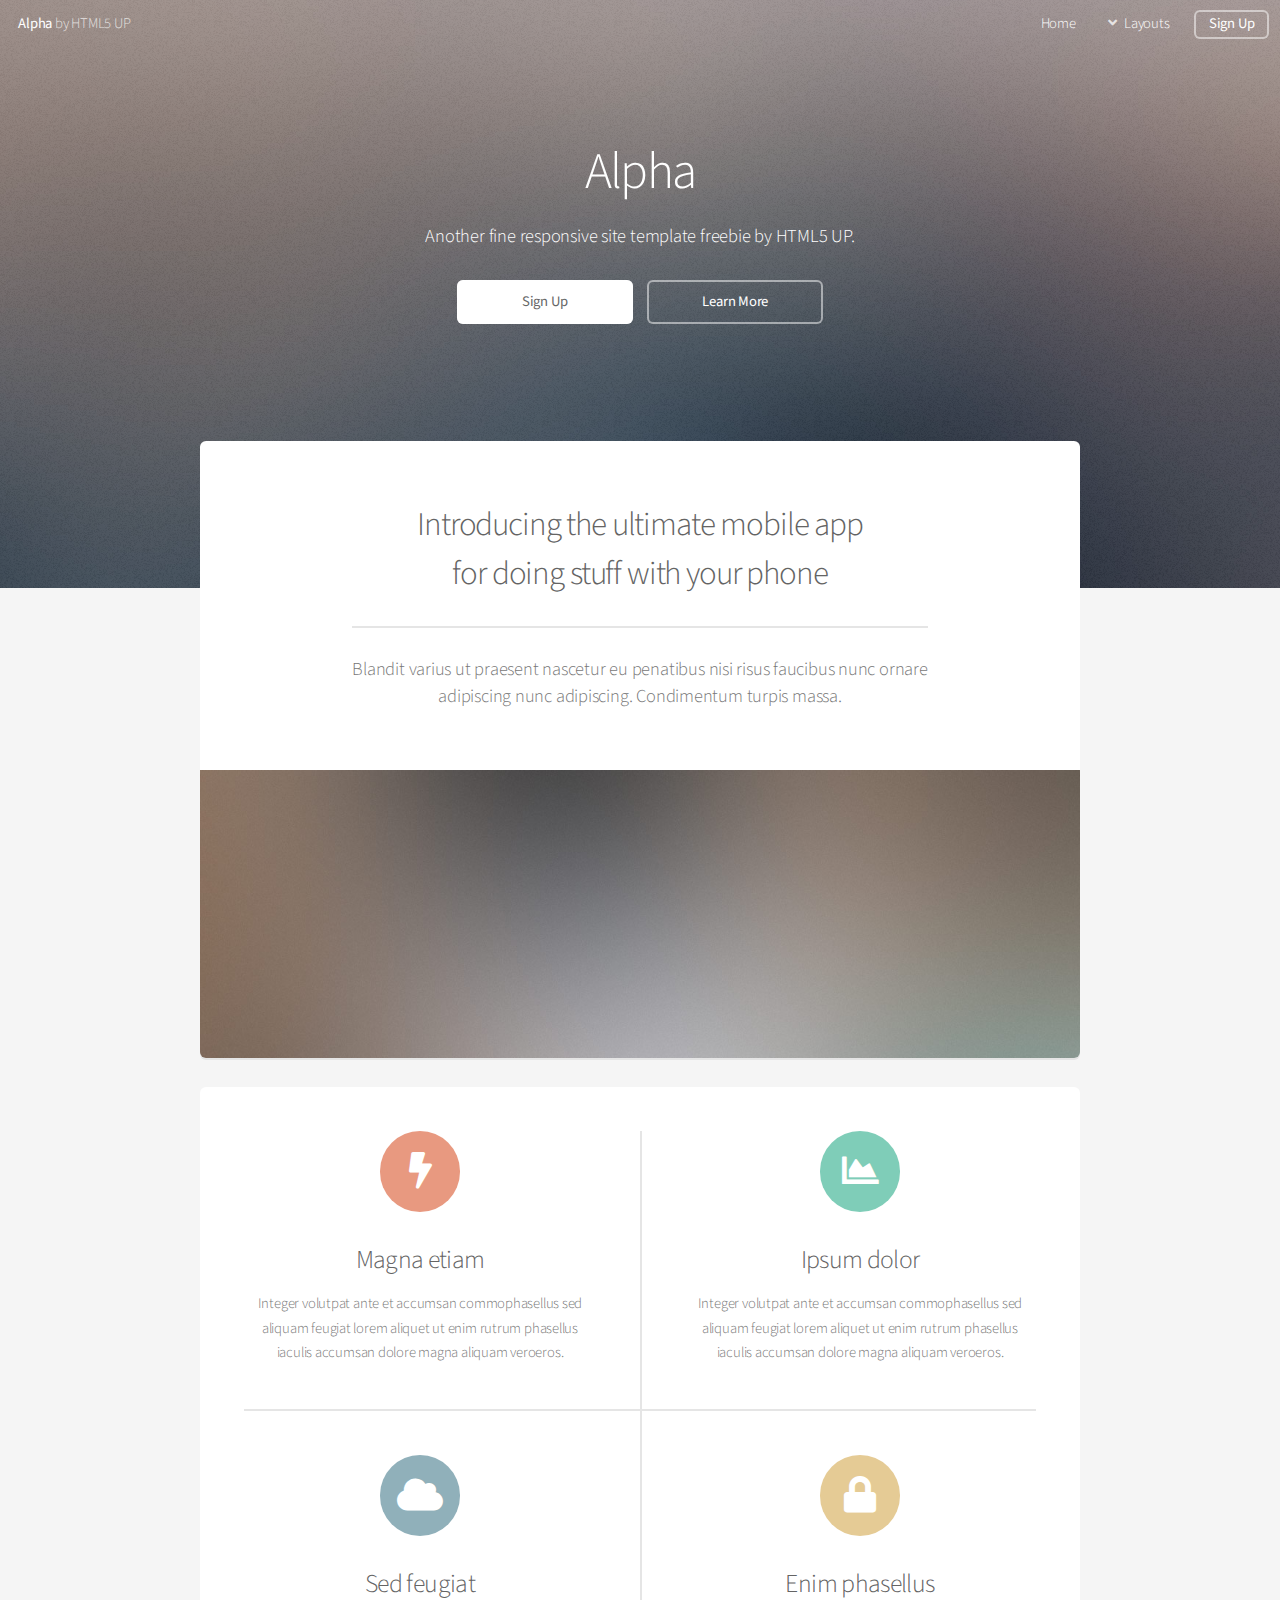
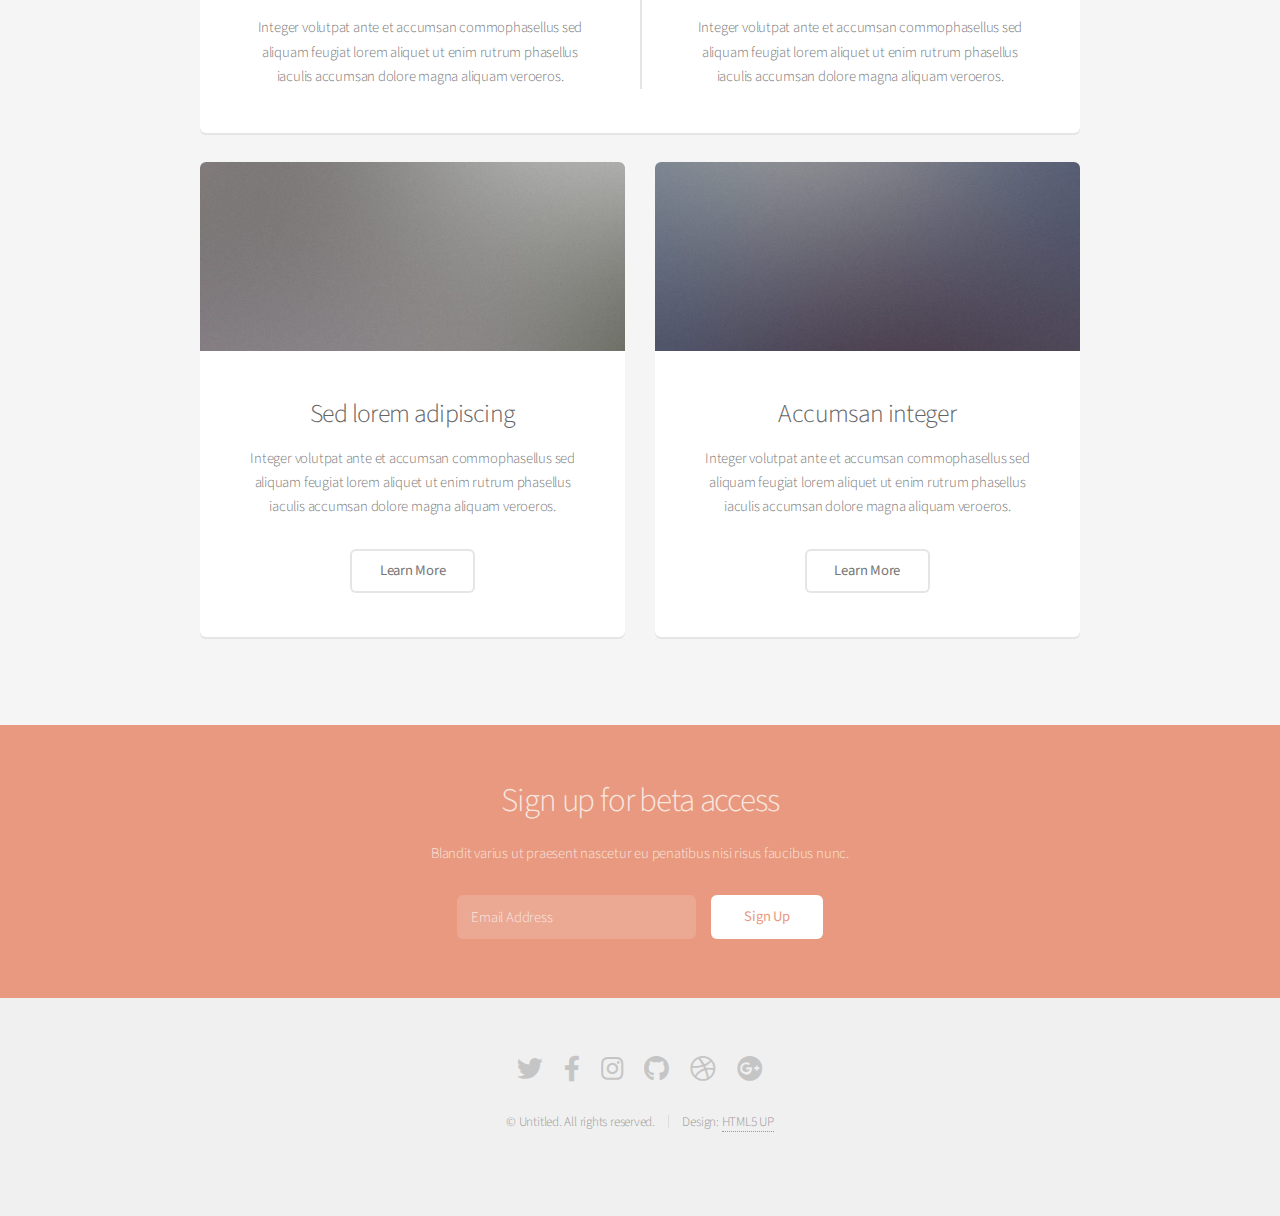
==== index.html @ c29514e4 "first commit" ====
<!DOCTYPE HTML>
<!--
	Alpha by HTML5 UP
	html5up.net | @ajlkn
	Free for personal and commercial use under the CCA 3.0 license (html5up.net/license)
-->
<html>
	<head>
		<title>Alpha by HTML5 UP</title>
		<meta charset="utf-8" />
		<meta name="viewport" content="width=device-width, initial-scale=1, user-scalable=no" />
		<link rel="stylesheet" href="assets/css/main.css" />
	</head>
	<body class="landing is-preload">
		<div id="page-wrapper">

			<!-- Header -->
				<header id="header" class="alt">
					<h1><a href="index.html">Alpha</a> by HTML5 UP</h1>
					<nav id="nav">
						<ul>
							<li><a href="index.html">Home</a></li>
							<li>
								<a href="#" class="icon solid fa-angle-down">Layouts</a>
								<ul>
									<li><a href="generic.html">Generic</a></li>
									<li><a href="contact.html">Contact</a></li>
									<li><a href="elements.html">Elements</a></li>
									<li>
										<a href="#">Submenu</a>
										<ul>
											<li><a href="#">Option One</a></li>
											<li><a href="#">Option Two</a></li>
											<li><a href="#">Option Three</a></li>
											<li><a href="#">Option Four</a></li>
										</ul>
									</li>
								</ul>
							</li>
							<li><a href="#" class="button">Sign Up</a></li>
						</ul>
					</nav>
				</header>

			<!-- Banner -->
				<section id="banner">
					<h2>Alpha</h2>
					<p>Another fine responsive site template freebie by HTML5 UP.</p>
					<ul class="actions special">
						<li><a href="#" class="button primary">Sign Up</a></li>
						<li><a href="#" class="button">Learn More</a></li>
					</ul>
				</section>

			<!-- Main -->
				<section id="main" class="container">

					<section class="box special">
						<header class="major">
							<h2>Introducing the ultimate mobile app
							<br />
							for doing stuff with your phone</h2>
							<p>Blandit varius ut praesent nascetur eu penatibus nisi risus faucibus nunc ornare<br />
							adipiscing nunc adipiscing. Condimentum turpis massa.</p>
						</header>
						<span class="image featured"><img src="images/pic01.jpg" alt="" /></span>
					</section>

					<section class="box special features">
						<div class="features-row">
							<section>
								<span class="icon solid major fa-bolt accent2"></span>
								<h3>Magna etiam</h3>
								<p>Integer volutpat ante et accumsan commophasellus sed aliquam feugiat lorem aliquet ut enim rutrum phasellus iaculis accumsan dolore magna aliquam veroeros.</p>
							</section>
							<section>
								<span class="icon solid major fa-chart-area accent3"></span>
								<h3>Ipsum dolor</h3>
								<p>Integer volutpat ante et accumsan commophasellus sed aliquam feugiat lorem aliquet ut enim rutrum phasellus iaculis accumsan dolore magna aliquam veroeros.</p>
							</section>
						</div>
						<div class="features-row">
							<section>
								<span class="icon solid major fa-cloud accent4"></span>
								<h3>Sed feugiat</h3>
								<p>Integer volutpat ante et accumsan commophasellus sed aliquam feugiat lorem aliquet ut enim rutrum phasellus iaculis accumsan dolore magna aliquam veroeros.</p>
							</section>
							<section>
								<span class="icon solid major fa-lock accent5"></span>
								<h3>Enim phasellus</h3>
								<p>Integer volutpat ante et accumsan commophasellus sed aliquam feugiat lorem aliquet ut enim rutrum phasellus iaculis accumsan dolore magna aliquam veroeros.</p>
							</section>
						</div>
					</section>

					<div class="row">
						<div class="col-6 col-12-narrower">

							<section class="box special">
								<span class="image featured"><img src="images/pic02.jpg" alt="" /></span>
								<h3>Sed lorem adipiscing</h3>
								<p>Integer volutpat ante et accumsan commophasellus sed aliquam feugiat lorem aliquet ut enim rutrum phasellus iaculis accumsan dolore magna aliquam veroeros.</p>
								<ul class="actions special">
									<li><a href="#" class="button alt">Learn More</a></li>
								</ul>
							</section>

						</div>
						<div class="col-6 col-12-narrower">

							<section class="box special">
								<span class="image featured"><img src="images/pic03.jpg" alt="" /></span>
								<h3>Accumsan integer</h3>
								<p>Integer volutpat ante et accumsan commophasellus sed aliquam feugiat lorem aliquet ut enim rutrum phasellus iaculis accumsan dolore magna aliquam veroeros.</p>
								<ul class="actions special">
									<li><a href="#" class="button alt">Learn More</a></li>
								</ul>
							</section>

						</div>
					</div>

				</section>

			<!-- CTA -->
				<section id="cta">

					<h2>Sign up for beta access</h2>
					<p>Blandit varius ut praesent nascetur eu penatibus nisi risus faucibus nunc.</p>

					<form>
						<div class="row gtr-50 gtr-uniform">
							<div class="col-8 col-12-mobilep">
								<input type="email" name="email" id="email" placeholder="Email Address" />
							</div>
							<div class="col-4 col-12-mobilep">
								<input type="submit" value="Sign Up" class="fit" />
							</div>
						</div>
					</form>

				</section>

			<!-- Footer -->
				<footer id="footer">
					<ul class="icons">
						<li><a href="#" class="icon brands fa-twitter"><span class="label">Twitter</span></a></li>
						<li><a href="#" class="icon brands fa-facebook-f"><span class="label">Facebook</span></a></li>
						<li><a href="#" class="icon brands fa-instagram"><span class="label">Instagram</span></a></li>
						<li><a href="#" class="icon brands fa-github"><span class="label">Github</span></a></li>
						<li><a href="#" class="icon brands fa-dribbble"><span class="label">Dribbble</span></a></li>
						<li><a href="#" class="icon brands fa-google-plus"><span class="label">Google+</span></a></li>
					</ul>
					<ul class="copyright">
						<li>&copy; Untitled. All rights reserved.</li><li>Design: <a href="http://html5up.net">HTML5 UP</a></li>
					</ul>
				</footer>

		</div>

		<!-- Scripts -->
			<script src="assets/js/jquery.min.js"></script>
			<script src="assets/js/jquery.dropotron.min.js"></script>
			<script src="assets/js/jquery.scrollex.min.js"></script>
			<script src="assets/js/browser.min.js"></script>
			<script src="assets/js/breakpoints.min.js"></script>
			<script src="assets/js/util.js"></script>
			<script src="assets/js/main.js"></script>

	</body>
</html>
---- assets/css/main.css ----
@import url("fontawesome-all.min.css");
@import url("https://fonts.googleapis.com/css?family=Source+Sans+Pro:300,400,300italic,400italic");

/*
	Alpha by HTML5 UP
	html5up.net | @ajlkn
	Free for personal and commercial use under the CCA 3.0 license (html5up.net/license)
*/

/* Reset */

/* Based on meyerweb.com/eric/tools/css/reset (v2.0 | 20110126 | License: public domain) */

	html, body, div, span, applet, object,
	iframe, h1, h2, h3, h4, h5, h6, p, blockquote,
	pre, a, abbr, acronym, address, big, cite,
	code, del, dfn, em, img, ins, kbd, q, s, samp,
	small, strike, strong, sub, sup, tt, var, b,
	u, i, center, dl, dt, dd, ol, ul, li, fieldset,
	form, label, legend, table, caption, tbody,
	tfoot, thead, tr, th, td, article, aside,
	canvas, details, embed, figure, figcaption,
	footer, header, hgroup, menu, nav, output, ruby,
	section, summary, time, mark, audio, video {
		margin: 0;
		padding: 0;
		border: 0;
		font-size: 100%;
		font: inherit;
		vertical-align: baseline;
	}

	article, aside, details, figcaption, figure,
	footer, header, hgroup, menu, nav, section {
		display: block;
	}

	body {
		line-height: 1;
	}

	ol, ul {
		list-style: none;
	}

	blockquote, q {
		quotes: none;
	}

		blockquote:before, blockquote:after, q:before, q:after {
			content: '';
			content: none;
		}

	table {
		border-collapse: collapse;
		border-spacing: 0;
	}

	body {
		-webkit-text-size-adjust: none;
	}

	mark {
		background-color: transparent;
		color: inherit;
	}

	input::-moz-focus-inner {
		border: 0;
		padding: 0;
	}

	input, select, textarea {
		-moz-appearance: none;
		-webkit-appearance: none;
		-ms-appearance: none;
		appearance: none;
	}

/* Basic */

	@-ms-viewport {
		width: device-width;
	}

	body {
		-ms-overflow-style: scrollbar;
	}

	@media screen and (max-width: 480px) {

		html, body {
			min-width: 320px;
		}

	}

	html {
		box-sizing: border-box;
	}

	*, *:before, *:after {
		box-sizing: inherit;
	}

	body {
		background: #f5f5f5;
	}

	body, input, select, textarea {
		color: #777;
		font-family: "Source Sans Pro", sans-serif;
		font-size: 16pt;
		font-weight: 300;
		line-height: 1.65em;
		letter-spacing: -0.015em;
	}

	a {
		-moz-transition: color 0.2s ease-in-out, border-bottom-color 0.2s ease-in-out;
		-webkit-transition: color 0.2s ease-in-out, border-bottom-color 0.2s ease-in-out;
		-ms-transition: color 0.2s ease-in-out, border-bottom-color 0.2s ease-in-out;
		transition: color 0.2s ease-in-out, border-bottom-color 0.2s ease-in-out;
		border-bottom: dotted 1px;
		color: #e89980;
		text-decoration: none;
	}

		a:hover {
			border-bottom-color: transparent;
		}

	strong, b {
		color: #646464;
		font-weight: 400;
	}

	em, i {
		font-style: italic;
	}

	p {
		margin: 0 0 2em 0;
	}

	h1, h2, h3, h4, h5, h6 {
		color: #646464;
		font-weight: 300;
		line-height: 1em;
		margin: 0 0 0.5em 0;
	}

		h1 a, h2 a, h3 a, h4 a, h5 a, h6 a {
			color: inherit;
			text-decoration: none;
		}

	h2 {
		font-size: 2.25em;
		line-height: 1.5em;
		letter-spacing: -0.035em;
	}

	h3 {
		font-size: 1.75em;
		line-height: 1.5em;
		letter-spacing: -0.025em;
	}

	h4 {
		font-size: 1.1em;
		line-height: 1.5em;
		letter-spacing: 0;
	}

	h5 {
		font-size: 0.9em;
		line-height: 1.5em;
		letter-spacing: 0;
	}

	h6 {
		font-size: 0.7em;
		line-height: 1.5em;
		letter-spacing: 0;
	}

	sub {
		font-size: 0.8em;
		position: relative;
		top: 0.5em;
	}

	sup {
		font-size: 0.8em;
		position: relative;
		top: -0.5em;
	}

	hr {
		border: 0;
		border-bottom: solid 2px #e5e5e5;
		margin: 2em 0;
	}

		hr.major {
			margin: 3em 0;
		}

	blockquote {
		border-left: solid 4px #e5e5e5;
		font-style: italic;
		margin: 0 0 2em 0;
		padding: 0.5em 0 0.5em 2em;
	}

	pre {
		-webkit-overflow-scrolling: touch;
		background: #f8f8f8;
		border-radius: 6px;
		border: solid 1px #e5e5e5;
		font-family: monospace;
		font-size: 0.9em;
		line-height: 1.75em;
		margin: 0 0 2em 0;
		overflow-x: auto;
		padding: 1em 1.5em;
	}

	code {
		background: #f8f8f8;
		border-radius: 6px;
		border: solid 1px #e5e5e5;
		font-family: monospace;
		font-size: 0.9em;
		margin: 0 0.25em;
		padding: 0.25em 0.65em;
	}

	.align-left {
		text-align: left;
	}

	.align-center {
		text-align: center;
	}

	.align-right {
		text-align: right;
	}

/* Row */

	.row {
		display: flex;
		flex-wrap: wrap;
		box-sizing: border-box;
		align-items: stretch;
	}

		.row > * {
			box-sizing: border-box;
		}

		.row.gtr-uniform > * > :last-child {
			margin-bottom: 0;
		}

		.row.aln-left {
			justify-content: flex-start;
		}

		.row.aln-center {
			justify-content: center;
		}

		.row.aln-right {
			justify-content: flex-end;
		}

		.row.aln-top {
			align-items: flex-start;
		}

		.row.aln-middle {
			align-items: center;
		}

		.row.aln-bottom {
			align-items: flex-end;
		}

		.row > .imp {
			order: -1;
		}

		.row > .col-1 {
			width: 8.33333%;
		}

		.row > .off-1 {
			margin-left: 8.33333%;
		}

		.row > .col-2 {
			width: 16.66667%;
		}

		.row > .off-2 {
			margin-left: 16.66667%;
		}

		.row > .col-3 {
			width: 25%;
		}

		.row > .off-3 {
			margin-left: 25%;
		}

		.row > .col-4 {
			width: 33.33333%;
		}

		.row > .off-4 {
			margin-left: 33.33333%;
		}

		.row > .col-5 {
			width: 41.66667%;
		}

		.row > .off-5 {
			margin-left: 41.66667%;
		}

		.row > .col-6 {
			width: 50%;
		}

		.row > .off-6 {
			margin-left: 50%;
		}

		.row > .col-7 {
			width: 58.33333%;
		}

		.row > .off-7 {
			margin-left: 58.33333%;
		}

		.row > .col-8 {
			width: 66.66667%;
		}

		.row > .off-8 {
			margin-left: 66.66667%;
		}

		.row > .col-9 {
			width: 75%;
		}

		.row > .off-9 {
			margin-left: 75%;
		}

		.row > .col-10 {
			width: 83.33333%;
		}

		.row > .off-10 {
			margin-left: 83.33333%;
		}

		.row > .col-11 {
			width: 91.66667%;
		}

		.row > .off-11 {
			margin-left: 91.66667%;
		}

		.row > .col-12 {
			width: 100%;
		}

		.row > .off-12 {
			margin-left: 100%;
		}

		.row.gtr-0 {
			margin-top: 0;
			margin-left: 0em;
		}

			.row.gtr-0 > * {
				padding: 0 0 0 0em;
			}

			.row.gtr-0.gtr-uniform {
				margin-top: 0em;
			}

				.row.gtr-0.gtr-uniform > * {
					padding-top: 0em;
				}

		.row.gtr-25 {
			margin-top: 0;
			margin-left: -0.5em;
		}

			.row.gtr-25 > * {
				padding: 0 0 0 0.5em;
			}

			.row.gtr-25.gtr-uniform {
				margin-top: -0.5em;
			}

				.row.gtr-25.gtr-uniform > * {
					padding-top: 0.5em;
				}

		.row.gtr-50 {
			margin-top: 0;
			margin-left: -1em;
		}

			.row.gtr-50 > * {
				padding: 0 0 0 1em;
			}

			.row.gtr-50.gtr-uniform {
				margin-top: -1em;
			}

				.row.gtr-50.gtr-uniform > * {
					padding-top: 1em;
				}

		.row {
			margin-top: 0;
			margin-left: -2em;
		}

			.row > * {
				padding: 0 0 0 2em;
			}

			.row.gtr-uniform {
				margin-top: -2em;
			}

				.row.gtr-uniform > * {
					padding-top: 2em;
				}

		.row.gtr-150 {
			margin-top: 0;
			margin-left: -3em;
		}

			.row.gtr-150 > * {
				padding: 0 0 0 3em;
			}

			.row.gtr-150.gtr-uniform {
				margin-top: -3em;
			}

				.row.gtr-150.gtr-uniform > * {
					padding-top: 3em;
				}

		.row.gtr-200 {
			margin-top: 0;
			margin-left: -4em;
		}

			.row.gtr-200 > * {
				padding: 0 0 0 4em;
			}

			.row.gtr-200.gtr-uniform {
				margin-top: -4em;
			}

				.row.gtr-200.gtr-uniform > * {
					padding-top: 4em;
				}

		@media screen and (max-width: 1680px) {

			.row {
				display: flex;
				flex-wrap: wrap;
				box-sizing: border-box;
				align-items: stretch;
			}

				.row > * {
					box-sizing: border-box;
				}

				.row.gtr-uniform > * > :last-child {
					margin-bottom: 0;
				}

				.row.aln-left {
					justify-content: flex-start;
				}

				.row.aln-center {
					justify-content: center;
				}

				.row.aln-right {
					justify-content: flex-end;
				}

				.row.aln-top {
					align-items: flex-start;
				}

				.row.aln-middle {
					align-items: center;
				}

				.row.aln-bottom {
					align-items: flex-end;
				}

				.row > .imp-wide {
					order: -1;
				}

				.row > .col-1-wide {
					width: 8.33333%;
				}

				.row > .off-1-wide {
					margin-left: 8.33333%;
				}

				.row > .col-2-wide {
					width: 16.66667%;
				}

				.row > .off-2-wide {
					margin-left: 16.66667%;
				}

				.row > .col-3-wide {
					width: 25%;
				}

				.row > .off-3-wide {
					margin-left: 25%;
				}

				.row > .col-4-wide {
					width: 33.33333%;
				}

				.row > .off-4-wide {
					margin-left: 33.33333%;
				}

				.row > .col-5-wide {
					width: 41.66667%;
				}

				.row > .off-5-wide {
					margin-left: 41.66667%;
				}

				.row > .col-6-wide {
					width: 50%;
				}

				.row > .off-6-wide {
					margin-left: 50%;
				}

				.row > .col-7-wide {
					width: 58.33333%;
				}

				.row > .off-7-wide {
					margin-left: 58.33333%;
				}

				.row > .col-8-wide {
					width: 66.66667%;
				}

				.row > .off-8-wide {
					margin-left: 66.66667%;
				}

				.row > .col-9-wide {
					width: 75%;
				}

				.row > .off-9-wide {
					margin-left: 75%;
				}

				.row > .col-10-wide {
					width: 83.33333%;
				}

				.row > .off-10-wide {
					margin-left: 83.33333%;
				}

				.row > .col-11-wide {
					width: 91.66667%;
				}

				.row > .off-11-wide {
					margin-left: 91.66667%;
				}

				.row > .col-12-wide {
					width: 100%;
				}

				.row > .off-12-wide {
					margin-left: 100%;
				}

				.row.gtr-0 {
					margin-top: 0;
					margin-left: 0em;
				}

					.row.gtr-0 > * {
						padding: 0 0 0 0em;
					}

					.row.gtr-0.gtr-uniform {
						margin-top: 0em;
					}

						.row.gtr-0.gtr-uniform > * {
							padding-top: 0em;
						}

				.row.gtr-25 {
					margin-top: 0;
					margin-left: -0.5em;
				}

					.row.gtr-25 > * {
						padding: 0 0 0 0.5em;
					}

					.row.gtr-25.gtr-uniform {
						margin-top: -0.5em;
					}

						.row.gtr-25.gtr-uniform > * {
							padding-top: 0.5em;
						}

				.row.gtr-50 {
					margin-top: 0;
					margin-left: -1em;
				}

					.row.gtr-50 > * {
						padding: 0 0 0 1em;
					}

					.row.gtr-50.gtr-uniform {
						margin-top: -1em;
					}

						.row.gtr-50.gtr-uniform > * {
							padding-top: 1em;
						}

				.row {
					margin-top: 0;
					margin-left: -2em;
				}

					.row > * {
						padding: 0 0 0 2em;
					}

					.row.gtr-uniform {
						margin-top: -2em;
					}

						.row.gtr-uniform > * {
							padding-top: 2em;
						}

				.row.gtr-150 {
					margin-top: 0;
					margin-left: -3em;
				}

					.row.gtr-150 > * {
						padding: 0 0 0 3em;
					}

					.row.gtr-150.gtr-uniform {
						margin-top: -3em;
					}

						.row.gtr-150.gtr-uniform > * {
							padding-top: 3em;
						}

				.row.gtr-200 {
					margin-top: 0;
					margin-left: -4em;
				}

					.row.gtr-200 > * {
						padding: 0 0 0 4em;
					}

					.row.gtr-200.gtr-uniform {
						margin-top: -4em;
					}

						.row.gtr-200.gtr-uniform > * {
							padding-top: 4em;
						}

		}

		@media screen and (max-width: 1280px) {

			.row {
				display: flex;
				flex-wrap: wrap;
				box-sizing: border-box;
				align-items: stretch;
			}

				.row > * {
					box-sizing: border-box;
				}

				.row.gtr-uniform > * > :last-child {
					margin-bottom: 0;
				}

				.row.aln-left {
					justify-content: flex-start;
				}

				.row.aln-center {
					justify-content: center;
				}

				.row.aln-right {
					justify-content: flex-end;
				}

				.row.aln-top {
					align-items: flex-start;
				}

				.row.aln-middle {
					align-items: center;
				}

				.row.aln-bottom {
					align-items: flex-end;
				}

				.row > .imp-normal {
					order: -1;
				}

				.row > .col-1-normal {
					width: 8.33333%;
				}

				.row > .off-1-normal {
					margin-left: 8.33333%;
				}

				.row > .col-2-normal {
					width: 16.66667%;
				}

				.row > .off-2-normal {
					margin-left: 16.66667%;
				}

				.row > .col-3-normal {
					width: 25%;
				}

				.row > .off-3-normal {
					margin-left: 25%;
				}

				.row > .col-4-normal {
					width: 33.33333%;
				}

				.row > .off-4-normal {
					margin-left: 33.33333%;
				}

				.row > .col-5-normal {
					width: 41.66667%;
				}

				.row > .off-5-normal {
					margin-left: 41.66667%;
				}

				.row > .col-6-normal {
					width: 50%;
				}

				.row > .off-6-normal {
					margin-left: 50%;
				}

				.row > .col-7-normal {
					width: 58.33333%;
				}

				.row > .off-7-normal {
					margin-left: 58.33333%;
				}

				.row > .col-8-normal {
					width: 66.66667%;
				}

				.row > .off-8-normal {
					margin-left: 66.66667%;
				}

				.row > .col-9-normal {
					width: 75%;
				}

				.row > .off-9-normal {
					margin-left: 75%;
				}

				.row > .col-10-normal {
					width: 83.33333%;
				}

				.row > .off-10-normal {
					margin-left: 83.33333%;
				}

				.row > .col-11-normal {
					width: 91.66667%;
				}

				.row > .off-11-normal {
					margin-left: 91.66667%;
				}

				.row > .col-12-normal {
					width: 100%;
				}

				.row > .off-12-normal {
					margin-left: 100%;
				}

				.row.gtr-0 {
					margin-top: 0;
					margin-left: 0em;
				}

					.row.gtr-0 > * {
						padding: 0 0 0 0em;
					}

					.row.gtr-0.gtr-uniform {
						margin-top: 0em;
					}

						.row.gtr-0.gtr-uniform > * {
							padding-top: 0em;
						}

				.row.gtr-25 {
					margin-top: 0;
					margin-left: -0.5em;
				}

					.row.gtr-25 > * {
						padding: 0 0 0 0.5em;
					}

					.row.gtr-25.gtr-uniform {
						margin-top: -0.5em;
					}

						.row.gtr-25.gtr-uniform > * {
							padding-top: 0.5em;
						}

				.row.gtr-50 {
					margin-top: 0;
					margin-left: -1em;
				}

					.row.gtr-50 > * {
						padding: 0 0 0 1em;
					}

					.row.gtr-50.gtr-uniform {
						margin-top: -1em;
					}

						.row.gtr-50.gtr-uniform > * {
							padding-top: 1em;
						}

				.row {
					margin-top: 0;
					margin-left: -2em;
				}

					.row > * {
						padding: 0 0 0 2em;
					}

					.row.gtr-uniform {
						margin-top: -2em;
					}

						.row.gtr-uniform > * {
							padding-top: 2em;
						}

				.row.gtr-150 {
					margin-top: 0;
					margin-left: -3em;
				}

					.row.gtr-150 > * {
						padding: 0 0 0 3em;
					}

					.row.gtr-150.gtr-uniform {
						margin-top: -3em;
					}

						.row.gtr-150.gtr-uniform > * {
							padding-top: 3em;
						}

				.row.gtr-200 {
					margin-top: 0;
					margin-left: -4em;
				}

					.row.gtr-200 > * {
						padding: 0 0 0 4em;
					}

					.row.gtr-200.gtr-uniform {
						margin-top: -4em;
					}

						.row.gtr-200.gtr-uniform > * {
							padding-top: 4em;
						}

		}

		@media screen and (max-width: 980px) {

			.row {
				display: flex;
				flex-wrap: wrap;
				box-sizing: border-box;
				align-items: stretch;
			}

				.row > * {
					box-sizing: border-box;
				}

				.row.gtr-uniform > * > :last-child {
					margin-bottom: 0;
				}

				.row.aln-left {
					justify-content: flex-start;
				}

				.row.aln-center {
					justify-content: center;
				}

				.row.aln-right {
					justify-content: flex-end;
				}

				.row.aln-top {
					align-items: flex-start;
				}

				.row.aln-middle {
					align-items: center;
				}

				.row.aln-bottom {
					align-items: flex-end;
				}

				.row > .imp-narrow {
					order: -1;
				}

				.row > .col-1-narrow {
					width: 8.33333%;
				}

				.row > .off-1-narrow {
					margin-left: 8.33333%;
				}

				.row > .col-2-narrow {
					width: 16.66667%;
				}

				.row > .off-2-narrow {
					margin-left: 16.66667%;
				}

				.row > .col-3-narrow {
					width: 25%;
				}

				.row > .off-3-narrow {
					margin-left: 25%;
				}

				.row > .col-4-narrow {
					width: 33.33333%;
				}

				.row > .off-4-narrow {
					margin-left: 33.33333%;
				}

				.row > .col-5-narrow {
					width: 41.66667%;
				}

				.row > .off-5-narrow {
					margin-left: 41.66667%;
				}

				.row > .col-6-narrow {
					width: 50%;
				}

				.row > .off-6-narrow {
					margin-left: 50%;
				}

				.row > .col-7-narrow {
					width: 58.33333%;
				}

				.row > .off-7-narrow {
					margin-left: 58.33333%;
				}

				.row > .col-8-narrow {
					width: 66.66667%;
				}

				.row > .off-8-narrow {
					margin-left: 66.66667%;
				}

				.row > .col-9-narrow {
					width: 75%;
				}

				.row > .off-9-narrow {
					margin-left: 75%;
				}

				.row > .col-10-narrow {
					width: 83.33333%;
				}

				.row > .off-10-narrow {
					margin-left: 83.33333%;
				}

				.row > .col-11-narrow {
					width: 91.66667%;
				}

				.row > .off-11-narrow {
					margin-left: 91.66667%;
				}

				.row > .col-12-narrow {
					width: 100%;
				}

				.row > .off-12-narrow {
					margin-left: 100%;
				}

				.row.gtr-0 {
					margin-top: 0;
					margin-left: 0em;
				}

					.row.gtr-0 > * {
						padding: 0 0 0 0em;
					}

					.row.gtr-0.gtr-uniform {
						margin-top: 0em;
					}

						.row.gtr-0.gtr-uniform > * {
							padding-top: 0em;
						}

				.row.gtr-25 {
					margin-top: 0;
					margin-left: -0.5em;
				}

					.row.gtr-25 > * {
						padding: 0 0 0 0.5em;
					}

					.row.gtr-25.gtr-uniform {
						margin-top: -0.5em;
					}

						.row.gtr-25.gtr-uniform > * {
							padding-top: 0.5em;
						}

				.row.gtr-50 {
					margin-top: 0;
					margin-left: -1em;
				}

					.row.gtr-50 > * {
						padding: 0 0 0 1em;
					}

					.row.gtr-50.gtr-uniform {
						margin-top: -1em;
					}

						.row.gtr-50.gtr-uniform > * {
							padding-top: 1em;
						}

				.row {
					margin-top: 0;
					margin-left: -2em;
				}

					.row > * {
						padding: 0 0 0 2em;
					}

					.row.gtr-uniform {
						margin-top: -2em;
					}

						.row.gtr-uniform > * {
							padding-top: 2em;
						}

				.row.gtr-150 {
					margin-top: 0;
					margin-left: -3em;
				}

					.row.gtr-150 > * {
						padding: 0 0 0 3em;
					}

					.row.gtr-150.gtr-uniform {
						margin-top: -3em;
					}

						.row.gtr-150.gtr-uniform > * {
							padding-top: 3em;
						}

				.row.gtr-200 {
					margin-top: 0;
					margin-left: -4em;
				}

					.row.gtr-200 > * {
						padding: 0 0 0 4em;
					}

					.row.gtr-200.gtr-uniform {
						margin-top: -4em;
					}

						.row.gtr-200.gtr-uniform > * {
							padding-top: 4em;
						}

		}

		@media screen and (max-width: 840px) {

			.row {
				display: flex;
				flex-wrap: wrap;
				box-sizing: border-box;
				align-items: stretch;
			}

				.row > * {
					box-sizing: border-box;
				}

				.row.gtr-uniform > * > :last-child {
					margin-bottom: 0;
				}

				.row.aln-left {
					justify-content: flex-start;
				}

				.row.aln-center {
					justify-content: center;
				}

				.row.aln-right {
					justify-content: flex-end;
				}

				.row.aln-top {
					align-items: flex-start;
				}

				.row.aln-middle {
					align-items: center;
				}

				.row.aln-bottom {
					align-items: flex-end;
				}

				.row > .imp-narrower {
					order: -1;
				}

				.row > .col-1-narrower {
					width: 8.33333%;
				}

				.row > .off-1-narrower {
					margin-left: 8.33333%;
				}

				.row > .col-2-narrower {
					width: 16.66667%;
				}

				.row > .off-2-narrower {
					margin-left: 16.66667%;
				}

				.row > .col-3-narrower {
					width: 25%;
				}

				.row > .off-3-narrower {
					margin-left: 25%;
				}

				.row > .col-4-narrower {
					width: 33.33333%;
				}

				.row > .off-4-narrower {
					margin-left: 33.33333%;
				}

				.row > .col-5-narrower {
					width: 41.66667%;
				}

				.row > .off-5-narrower {
					margin-left: 41.66667%;
				}

				.row > .col-6-narrower {
					width: 50%;
				}

				.row > .off-6-narrower {
					margin-left: 50%;
				}

				.row > .col-7-narrower {
					width: 58.33333%;
				}

				.row > .off-7-narrower {
					margin-left: 58.33333%;
				}

				.row > .col-8-narrower {
					width: 66.66667%;
				}

				.row > .off-8-narrower {
					margin-left: 66.66667%;
				}

				.row > .col-9-narrower {
					width: 75%;
				}

				.row > .off-9-narrower {
					margin-left: 75%;
				}

				.row > .col-10-narrower {
					width: 83.33333%;
				}

				.row > .off-10-narrower {
					margin-left: 83.33333%;
				}

				.row > .col-11-narrower {
					width: 91.66667%;
				}

				.row > .off-11-narrower {
					margin-left: 91.66667%;
				}

				.row > .col-12-narrower {
					width: 100%;
				}

				.row > .off-12-narrower {
					margin-left: 100%;
				}

				.row.gtr-0 {
					margin-top: 0;
					margin-left: 0em;
				}

					.row.gtr-0 > * {
						padding: 0 0 0 0em;
					}

					.row.gtr-0.gtr-uniform {
						margin-top: 0em;
					}

						.row.gtr-0.gtr-uniform > * {
							padding-top: 0em;
						}

				.row.gtr-25 {
					margin-top: 0;
					margin-left: -0.5em;
				}

					.row.gtr-25 > * {
						padding: 0 0 0 0.5em;
					}

					.row.gtr-25.gtr-uniform {
						margin-top: -0.5em;
					}

						.row.gtr-25.gtr-uniform > * {
							padding-top: 0.5em;
						}

				.row.gtr-50 {
					margin-top: 0;
					margin-left: -1em;
				}

					.row.gtr-50 > * {
						padding: 0 0 0 1em;
					}

					.row.gtr-50.gtr-uniform {
						margin-top: -1em;
					}

						.row.gtr-50.gtr-uniform > * {
							padding-top: 1em;
						}

				.row {
					margin-top: 0;
					margin-left: -2em;
				}

					.row > * {
						padding: 0 0 0 2em;
					}

					.row.gtr-uniform {
						margin-top: -2em;
					}

						.row.gtr-uniform > * {
							padding-top: 2em;
						}

				.row.gtr-150 {
					margin-top: 0;
					margin-left: -3em;
				}

					.row.gtr-150 > * {
						padding: 0 0 0 3em;
					}

					.row.gtr-150.gtr-uniform {
						margin-top: -3em;
					}

						.row.gtr-150.gtr-uniform > * {
							padding-top: 3em;
						}

				.row.gtr-200 {
					margin-top: 0;
					margin-left: -4em;
				}

					.row.gtr-200 > * {
						padding: 0 0 0 4em;
					}

					.row.gtr-200.gtr-uniform {
						margin-top: -4em;
					}

						.row.gtr-200.gtr-uniform > * {
							padding-top: 4em;
						}

		}

		@media screen and (max-width: 736px) {

			.row {
				display: flex;
				flex-wrap: wrap;
				box-sizing: border-box;
				align-items: stretch;
			}

				.row > * {
					box-sizing: border-box;
				}

				.row.gtr-uniform > * > :last-child {
					margin-bottom: 0;
				}

				.row.aln-left {
					justify-content: flex-start;
				}

				.row.aln-center {
					justify-content: center;
				}

				.row.aln-right {
					justify-content: flex-end;
				}

				.row.aln-top {
					align-items: flex-start;
				}

				.row.aln-middle {
					align-items: center;
				}

				.row.aln-bottom {
					align-items: flex-end;
				}

				.row > .imp-mobile {
					order: -1;
				}

				.row > .col-1-mobile {
					width: 8.33333%;
				}

				.row > .off-1-mobile {
					margin-left: 8.33333%;
				}

				.row > .col-2-mobile {
					width: 16.66667%;
				}

				.row > .off-2-mobile {
					margin-left: 16.66667%;
				}

				.row > .col-3-mobile {
					width: 25%;
				}

				.row > .off-3-mobile {
					margin-left: 25%;
				}

				.row > .col-4-mobile {
					width: 33.33333%;
				}

				.row > .off-4-mobile {
					margin-left: 33.33333%;
				}

				.row > .col-5-mobile {
					width: 41.66667%;
				}

				.row > .off-5-mobile {
					margin-left: 41.66667%;
				}

				.row > .col-6-mobile {
					width: 50%;
				}

				.row > .off-6-mobile {
					margin-left: 50%;
				}

				.row > .col-7-mobile {
					width: 58.33333%;
				}

				.row > .off-7-mobile {
					margin-left: 58.33333%;
				}

				.row > .col-8-mobile {
					width: 66.66667%;
				}

				.row > .off-8-mobile {
					margin-left: 66.66667%;
				}

				.row > .col-9-mobile {
					width: 75%;
				}

				.row > .off-9-mobile {
					margin-left: 75%;
				}

				.row > .col-10-mobile {
					width: 83.33333%;
				}

				.row > .off-10-mobile {
					margin-left: 83.33333%;
				}

				.row > .col-11-mobile {
					width: 91.66667%;
				}

				.row > .off-11-mobile {
					margin-left: 91.66667%;
				}

				.row > .col-12-mobile {
					width: 100%;
				}

				.row > .off-12-mobile {
					margin-left: 100%;
				}

				.row.gtr-0 {
					margin-top: 0;
					margin-left: 0em;
				}

					.row.gtr-0 > * {
						padding: 0 0 0 0em;
					}

					.row.gtr-0.gtr-uniform {
						margin-top: 0em;
					}

						.row.gtr-0.gtr-uniform > * {
							padding-top: 0em;
						}

				.row.gtr-25 {
					margin-top: 0;
					margin-left: -0.5em;
				}

					.row.gtr-25 > * {
						padding: 0 0 0 0.5em;
					}

					.row.gtr-25.gtr-uniform {
						margin-top: -0.5em;
					}

						.row.gtr-25.gtr-uniform > * {
							padding-top: 0.5em;
						}

				.row.gtr-50 {
					margin-top: 0;
					margin-left: -1em;
				}

					.row.gtr-50 > * {
						padding: 0 0 0 1em;
					}

					.row.gtr-50.gtr-uniform {
						margin-top: -1em;
					}

						.row.gtr-50.gtr-uniform > * {
							padding-top: 1em;
						}

				.row {
					margin-top: 0;
					margin-left: -2em;
				}

					.row > * {
						padding: 0 0 0 2em;
					}

					.row.gtr-uniform {
						margin-top: -2em;
					}

						.row.gtr-uniform > * {
							padding-top: 2em;
						}

				.row.gtr-150 {
					margin-top: 0;
					margin-left: -3em;
				}

					.row.gtr-150 > * {
						padding: 0 0 0 3em;
					}

					.row.gtr-150.gtr-uniform {
						margin-top: -3em;
					}

						.row.gtr-150.gtr-uniform > * {
							padding-top: 3em;
						}

				.row.gtr-200 {
					margin-top: 0;
					margin-left: -4em;
				}

					.row.gtr-200 > * {
						padding: 0 0 0 4em;
					}

					.row.gtr-200.gtr-uniform {
						margin-top: -4em;
					}

						.row.gtr-200.gtr-uniform > * {
							padding-top: 4em;
						}

		}

		@media screen and (max-width: 480px) {

			.row {
				display: flex;
				flex-wrap: wrap;
				box-sizing: border-box;
				align-items: stretch;
			}

				.row > * {
					box-sizing: border-box;
				}

				.row.gtr-uniform > * > :last-child {
					margin-bottom: 0;
				}

				.row.aln-left {
					justify-content: flex-start;
				}

				.row.aln-center {
					justify-content: center;
				}

				.row.aln-right {
					justify-content: flex-end;
				}

				.row.aln-top {
					align-items: flex-start;
				}

				.row.aln-middle {
					align-items: center;
				}

				.row.aln-bottom {
					align-items: flex-end;
				}

				.row > .imp-mobilep {
					order: -1;
				}

				.row > .col-1-mobilep {
					width: 8.33333%;
				}

				.row > .off-1-mobilep {
					margin-left: 8.33333%;
				}

				.row > .col-2-mobilep {
					width: 16.66667%;
				}

				.row > .off-2-mobilep {
					margin-left: 16.66667%;
				}

				.row > .col-3-mobilep {
					width: 25%;
				}

				.row > .off-3-mobilep {
					margin-left: 25%;
				}

				.row > .col-4-mobilep {
					width: 33.33333%;
				}

				.row > .off-4-mobilep {
					margin-left: 33.33333%;
				}

				.row > .col-5-mobilep {
					width: 41.66667%;
				}

				.row > .off-5-mobilep {
					margin-left: 41.66667%;
				}

				.row > .col-6-mobilep {
					width: 50%;
				}

				.row > .off-6-mobilep {
					margin-left: 50%;
				}

				.row > .col-7-mobilep {
					width: 58.33333%;
				}

				.row > .off-7-mobilep {
					margin-left: 58.33333%;
				}

				.row > .col-8-mobilep {
					width: 66.66667%;
				}

				.row > .off-8-mobilep {
					margin-left: 66.66667%;
				}

				.row > .col-9-mobilep {
					width: 75%;
				}

				.row > .off-9-mobilep {
					margin-left: 75%;
				}

				.row > .col-10-mobilep {
					width: 83.33333%;
				}

				.row > .off-10-mobilep {
					margin-left: 83.33333%;
				}

				.row > .col-11-mobilep {
					width: 91.66667%;
				}

				.row > .off-11-mobilep {
					margin-left: 91.66667%;
				}

				.row > .col-12-mobilep {
					width: 100%;
				}

				.row > .off-12-mobilep {
					margin-left: 100%;
				}

				.row.gtr-0 {
					margin-top: 0;
					margin-left: 0em;
				}

					.row.gtr-0 > * {
						padding: 0 0 0 0em;
					}

					.row.gtr-0.gtr-uniform {
						margin-top: 0em;
					}

						.row.gtr-0.gtr-uniform > * {
							padding-top: 0em;
						}

				.row.gtr-25 {
					margin-top: 0;
					margin-left: -0.5em;
				}

					.row.gtr-25 > * {
						padding: 0 0 0 0.5em;
					}

					.row.gtr-25.gtr-uniform {
						margin-top: -0.5em;
					}

						.row.gtr-25.gtr-uniform > * {
							padding-top: 0.5em;
						}

				.row.gtr-50 {
					margin-top: 0;
					margin-left: -1em;
				}

					.row.gtr-50 > * {
						padding: 0 0 0 1em;
					}

					.row.gtr-50.gtr-uniform {
						margin-top: -1em;
					}

						.row.gtr-50.gtr-uniform > * {
							padding-top: 1em;
						}

				.row {
					margin-top: 0;
					margin-left: -2em;
				}

					.row > * {
						padding: 0 0 0 2em;
					}

					.row.gtr-uniform {
						margin-top: -2em;
					}

						.row.gtr-uniform > * {
							padding-top: 2em;
						}

				.row.gtr-150 {
					margin-top: 0;
					margin-left: -3em;
				}

					.row.gtr-150 > * {
						padding: 0 0 0 3em;
					}

					.row.gtr-150.gtr-uniform {
						margin-top: -3em;
					}

						.row.gtr-150.gtr-uniform > * {
							padding-top: 3em;
						}

				.row.gtr-200 {
					margin-top: 0;
					margin-left: -4em;
				}

					.row.gtr-200 > * {
						padding: 0 0 0 4em;
					}

					.row.gtr-200.gtr-uniform {
						margin-top: -4em;
					}

						.row.gtr-200.gtr-uniform > * {
							padding-top: 4em;
						}

		}

/* Container */

	.container {
		margin: 0 auto;
		max-width: calc(100% - 5em);
		width: 60em;
	}

		.container.xsmall {
			width: 15em;
		}

		.container.small {
			width: 30em;
		}

		.container.medium {
			width: 45em;
		}

		.container.large {
			width: 75em;
		}

		.container.xlarge {
			width: 90em;
		}

		.container.max {
			width: 100%;
		}

		@media screen and (max-width: 840px) {

			.container {
				width: 100% !important;
			}

		}

		@media screen and (max-width: 736px) {

			.container {
				max-width: 100%;
			}

		}

/* Section/Article */

	section.special, article.special {
		text-align: center;
	}

	header p {
		color: #999;
		position: relative;
		margin: 0 0 1.5em 0;
		font-style: italic;
	}

	header h2 + p {
		font-size: 1.25em;
		margin-top: -1em;
		line-height: 1.5em;
	}

	header h3 + p {
		font-size: 1.1em;
		margin-top: -0.85em;
		line-height: 1.5em;
	}

	header h4 + p,
	header h5 + p,
	header h6 + p {
		font-size: 0.8em;
		margin-top: -0.5em;
		line-height: 1.5em;
	}

	header.major {
		padding: 1em 0;
		text-align: center;
	}

		header.major h2 {
			margin: 0;
		}

		header.major p {
			display: inline-block;
			border-top: solid 2px #e5e5e5;
			color: #777;
			margin: 1.5em 0 0 0;
			padding: 1.5em 0 0 0;
			font-style: normal;
		}

/* Form */

	form {
		margin: 0 0 2em 0;
	}

	label {
		color: #646464;
		display: block;
		font-size: 0.9em;
		font-weight: 300;
		margin: 0 0 1em 0;
	}

	input[type="text"],
	input[type="password"],
	input[type="email"],
	select,
	textarea {
		-moz-appearance: none;
		-webkit-appearance: none;
		-ms-appearance: none;
		appearance: none;
		background-color: #f8f8f8;
		border-radius: 6px;
		border: solid 1px #e5e5e5;
		color: inherit;
		display: block;
		outline: 0;
		padding: 0 1em;
		text-decoration: none;
		width: 100%;
	}

		input[type="text"]:invalid,
		input[type="password"]:invalid,
		input[type="email"]:invalid,
		select:invalid,
		textarea:invalid {
			box-shadow: none;
		}

		input[type="text"]:focus,
		input[type="password"]:focus,
		input[type="email"]:focus,
		select:focus,
		textarea:focus {
			border-color: #e89980;
			box-shadow: 0 0 0 2px #e89980;
		}

	select {
		background-image: url("data:image/svg+xml;charset=utf8,%3Csvg xmlns='http://www.w3.org/2000/svg' width='40' height='40' preserveAspectRatio='none' viewBox='0 0 40 40'%3E%3Cpath d='M9.4,12.3l10.4,10.4l10.4-10.4c0.2-0.2,0.5-0.4,0.9-0.4c0.3,0,0.6,0.1,0.9,0.4l3.3,3.3c0.2,0.2,0.4,0.5,0.4,0.9 c0,0.4-0.1,0.6-0.4,0.9L20.7,31.9c-0.2,0.2-0.5,0.4-0.9,0.4c-0.3,0-0.6-0.1-0.9-0.4L4.3,17.3c-0.2-0.2-0.4-0.5-0.4-0.9 c0-0.4,0.1-0.6,0.4-0.9l3.3-3.3c0.2-0.2,0.5-0.4,0.9-0.4S9.1,12.1,9.4,12.3z' fill='%23e5e5e5' /%3E%3C/svg%3E");
		background-size: 1.25em;
		background-repeat: no-repeat;
		background-position: calc(100% - 1em) center;
		height: 3em;
		padding-right: 3em;
		text-overflow: ellipsis;
	}

		select option {
			color: #777;
			background-color: #f5f5f5;
		}

		select:focus::-ms-value {
			background-color: transparent;
		}

		select::-ms-expand {
			display: none;
		}

	input[type="text"],
	input[type="password"],
	input[type="email"],
	select {
		height: 3em;
	}

	textarea {
		padding: 0.75em 1em;
	}

	input[type="checkbox"],
	input[type="radio"] {
		-moz-appearance: none;
		-webkit-appearance: none;
		-ms-appearance: none;
		appearance: none;
		display: block;
		float: left;
		margin-right: -2em;
		opacity: 0;
		width: 1em;
		z-index: -1;
	}

		input[type="checkbox"] + label,
		input[type="radio"] + label {
			text-decoration: none;
			color: #777;
			cursor: pointer;
			display: inline-block;
			font-size: 1em;
			font-weight: 300;
			padding-left: 2.55em;
			padding-right: 0.75em;
			position: relative;
		}

			input[type="checkbox"] + label:before,
			input[type="radio"] + label:before {
				-moz-osx-font-smoothing: grayscale;
				-webkit-font-smoothing: antialiased;
				display: inline-block;
				font-style: normal;
				font-variant: normal;
				text-rendering: auto;
				line-height: 1;
				text-transform: none !important;
				font-family: 'Font Awesome 5 Free';
				font-weight: 900;
			}

			input[type="checkbox"] + label:before,
			input[type="radio"] + label:before {
				background: #f8f8f8;
				border-radius: 6px;
				border: solid 1px #e5e5e5;
				content: '';
				display: inline-block;
				font-size: 0.8em;
				height: 2.25em;
				left: 0;
				line-height: 2.25em;
				position: absolute;
				text-align: center;
				top: 0;
				width: 2.25em;
			}

		input[type="checkbox"]:checked + label:before,
		input[type="radio"]:checked + label:before {
			background: #666;
			border-color: #666;
			color: #ffffff;
			content: '\f00c';
		}

		input[type="checkbox"]:focus + label:before,
		input[type="radio"]:focus + label:before {
			border-color: #e89980;
			box-shadow: 0 0 0 1px #e89980;
		}

	input[type="checkbox"] + label:before {
		border-radius: 6px;
	}

	input[type="radio"] + label:before {
		border-radius: 100%;
	}

	::-webkit-input-placeholder {
		color: #999 !important;
		opacity: 1.0;
	}

	:-moz-placeholder {
		color: #999 !important;
		opacity: 1.0;
	}

	::-moz-placeholder {
		color: #999 !important;
		opacity: 1.0;
	}

	:-ms-input-placeholder {
		color: #999 !important;
		opacity: 1.0;
	}

/* Box */

	.box {
		background: #fff;
		border-radius: 6px;
		box-shadow: 0 2px 0 0 #e5e5e5;
		margin: 0 0 2em 0;
		padding: 3em;
	}

		.box > :last-child {
			margin-bottom: 0;
		}

		.box.alt {
			background: none !important;
			border-radius: 0 !important;
			box-shadow: none !important;
			margin: 0 0 2em 0;
			padding: 0 !important;
		}

		.box.features .features-row {
			border-top: solid 2px #e5e5e5;
			position: relative;
		}

			.box.features .features-row:after {
				clear: both;
				content: '';
				display: block;
			}

			.box.features .features-row section {
				float: left;
				padding: 3em;
				width: 50%;
			}

				.box.features .features-row section :last-child {
					margin-bottom: 0;
				}

				.box.features .features-row section:nth-child(2n) {
					padding-right: 0;
				}

					.box.features .features-row section:nth-child(2n):before {
						background: #e5e5e5;
						content: '';
						display: block;
						height: 100%;
						margin-left: -3em;
						position: absolute;
						top: 0;
						width: 2px;
					}

				.box.features .features-row section:nth-child(2n-1) {
					padding-left: 0;
				}

			.box.features .features-row:first-child {
				border-top: 0;
			}

				.box.features .features-row:first-child section {
					padding-top: 0;
				}

			.box.features .features-row:last-child {
				padding-bottom: 0;
			}

				.box.features .features-row:last-child section {
					padding-bottom: 0;
				}

		.box.special {
			text-align: center;
		}

		.box .image.featured {
			border-radius: 0;
			display: block;
			margin: 3em 0 3em -3em;
			position: relative;
			width: calc(100% + 6em);
		}

			.box .image.featured img {
				border-radius: 0;
				display: block;
				width: 100%;
			}

			.box .image.featured:first-child {
				border-radius: 6px 6px 0 0;
				margin-bottom: 3em;
				margin-top: -3em;
			}

				.box .image.featured:first-child img {
					border-radius: 6px 6px 0 0;
				}

			.box .image.featured:last-child {
				border-radius: 0 0 6px 6px;
				margin-bottom: -3em;
				margin-top: 3em;
			}

				.box .image.featured:last-child img {
					border-radius: 0 0 6px 6px;
				}

/* Icon */

	.icon {
		text-decoration: none;
		border-bottom: none;
		position: relative;
	}

		.icon:before {
			-moz-osx-font-smoothing: grayscale;
			-webkit-font-smoothing: antialiased;
			display: inline-block;
			font-style: normal;
			font-variant: normal;
			text-rendering: auto;
			line-height: 1;
			text-transform: none !important;
			font-family: 'Font Awesome 5 Free';
			font-weight: 400;
		}

		.icon > .label {
			display: none;
		}

		.icon:before {
			line-height: inherit;
		}

		.icon.solid:before {
			font-weight: 900;
		}

		.icon.brands:before {
			font-family: 'Font Awesome 5 Brands';
		}

		.icon.major {
			background: #666;
			border-radius: 100%;
			color: #ffffff;
			cursor: default;
			display: inline-block;
			height: 5.5em;
			line-height: 5.5em;
			margin: 0 0 2em 0;
			width: 5.5em;
		}

			.icon.major:before {
				font-size: 2.5em;
			}

			.icon.major.accent1 {
				background: #666;
				color: #ffffff;
			}

			.icon.major.accent2 {
				background: #e89980;
				color: #ffffff;
			}

			.icon.major.accent3 {
				background: #7fcdb8;
				color: #ffffff;
			}

			.icon.major.accent4 {
				background: #90b0ba;
				color: #ffffff;
			}

			.icon.major.accent5 {
				background: #e5cb95;
				color: #ffffff;
			}

/* Image */

	.image {
		border-radius: 6px;
		border: 0;
		display: inline-block;
		position: relative;
	}

		.image img {
			border-radius: 6px;
			display: block;
		}

		.image.left {
			float: left;
			padding: 0 1.5em 1em 0;
			top: 0.25em;
		}

		.image.right {
			float: right;
			padding: 0 0 1em 1.5em;
			top: 0.25em;
		}

		.image.fit {
			display: block;
			margin: 0 0 2em 0;
			width: 100%;
		}

			.image.fit img {
				display: block;
				width: 100%;
			}

/* List */

	ol {
		list-style: decimal;
		margin: 0 0 2em 0;
		padding-left: 1.25em;
	}

		ol li {
			padding-left: 0.25em;
		}

	ul {
		list-style: disc;
		margin: 0 0 2em 0;
		padding-left: 1em;
	}

		ul li {
			padding-left: 0.5em;
		}

		ul.alt {
			list-style: none;
			padding-left: 0;
		}

			ul.alt li {
				border-top: solid 1px #e5e5e5;
				padding: 0.5em 0;
			}

				ul.alt li:first-child {
					border-top: 0;
					padding-top: 0;
				}

		ul.icons {
			cursor: default;
			list-style: none;
			padding-left: 0;
		}

			ul.icons li {
				display: inline-block;
				padding: 0 1.25em 0 0;
			}

				ul.icons li:last-child {
					padding-right: 0;
				}

				ul.icons li .icon {
					color: inherit;
				}

					ul.icons li .icon:before {
						font-size: 1.75em;
					}

	dl {
		margin: 0 0 2em 0;
	}

/* Actions */

	ul.actions {
		display: -moz-flex;
		display: -webkit-flex;
		display: -ms-flex;
		display: flex;
		cursor: default;
		list-style: none;
		margin-left: -1em;
		padding-left: 0;
	}

		ul.actions li {
			padding: 0 0 0 1em;
			vertical-align: middle;
		}

		ul.actions.special {
			-moz-justify-content: center;
			-webkit-justify-content: center;
			-ms-justify-content: center;
			justify-content: center;
			width: 100%;
			margin-left: 0;
		}

			ul.actions.special li:first-child {
				padding-left: 0;
			}

		ul.actions.stacked {
			-moz-flex-direction: column;
			-webkit-flex-direction: column;
			-ms-flex-direction: column;
			flex-direction: column;
			margin-left: 0;
		}

			ul.actions.stacked li {
				padding: 1.3em 0 0 0;
			}

				ul.actions.stacked li:first-child {
					padding-top: 0;
				}

		ul.actions.fit {
			width: calc(100% + 1em);
		}

			ul.actions.fit li {
				-moz-flex-grow: 1;
				-webkit-flex-grow: 1;
				-ms-flex-grow: 1;
				flex-grow: 1;
				-moz-flex-shrink: 1;
				-webkit-flex-shrink: 1;
				-ms-flex-shrink: 1;
				flex-shrink: 1;
				width: 100%;
			}

				ul.actions.fit li > * {
					width: 100%;
				}

			ul.actions.fit.stacked {
				width: 100%;
			}

		@media screen and (max-width: 480px) {

			ul.actions:not(.fixed) {
				-moz-flex-direction: column;
				-webkit-flex-direction: column;
				-ms-flex-direction: column;
				flex-direction: column;
				margin-left: 0;
				width: 100% !important;
			}

				ul.actions:not(.fixed) li {
					-moz-flex-grow: 1;
					-webkit-flex-grow: 1;
					-ms-flex-grow: 1;
					flex-grow: 1;
					-moz-flex-shrink: 1;
					-webkit-flex-shrink: 1;
					-ms-flex-shrink: 1;
					flex-shrink: 1;
					padding: 1em 0 0 0;
					text-align: center;
					width: 100%;
				}

					ul.actions:not(.fixed) li > * {
						width: 100%;
					}

					ul.actions:not(.fixed) li:first-child {
						padding-top: 0;
					}

					ul.actions:not(.fixed) li input[type="submit"],
					ul.actions:not(.fixed) li input[type="reset"],
					ul.actions:not(.fixed) li input[type="button"],
					ul.actions:not(.fixed) li button,
					ul.actions:not(.fixed) li .button {
						width: 100%;
					}

						ul.actions:not(.fixed) li input[type="submit"].icon:before,
						ul.actions:not(.fixed) li input[type="reset"].icon:before,
						ul.actions:not(.fixed) li input[type="button"].icon:before,
						ul.actions:not(.fixed) li button.icon:before,
						ul.actions:not(.fixed) li .button.icon:before {
							margin-left: -0.5em;
						}

		}

/* Table */

	.table-wrapper {
		-webkit-overflow-scrolling: touch;
		overflow-x: auto;
	}

	table {
		margin: 0 0 2em 0;
		width: 100%;
	}

		table tbody tr {
			border: solid 1px #e5e5e5;
			border-left: 0;
			border-right: 0;
		}

			table tbody tr:nth-child(2n + 1) {
				background-color: #f8f8f8;
			}

		table td {
			padding: 0.75em 0.75em;
		}

		table th {
			color: #646464;
			font-size: 0.9em;
			font-weight: 300;
			padding: 0 0.75em 0.75em 0.75em;
			text-align: left;
		}

		table thead {
			border-bottom: solid 2px #e5e5e5;
		}

		table tfoot {
			border-top: solid 2px #e5e5e5;
		}

		table.alt {
			border-collapse: separate;
		}

			table.alt tbody tr td {
				border: solid 1px #e5e5e5;
				border-left-width: 0;
				border-top-width: 0;
			}

				table.alt tbody tr td:first-child {
					border-left-width: 1px;
				}

			table.alt tbody tr:first-child td {
				border-top-width: 1px;
			}

			table.alt thead {
				border-bottom: 0;
			}

			table.alt tfoot {
				border-top: 0;
			}

/* Button */

	input[type="submit"],
	input[type="reset"],
	input[type="button"],
	.button {
		-moz-appearance: none;
		-webkit-appearance: none;
		-ms-appearance: none;
		appearance: none;
		-moz-transition: background-color 0.2s ease-in-out, color 0.2s ease-in-out;
		-webkit-transition: background-color 0.2s ease-in-out, color 0.2s ease-in-out;
		-ms-transition: background-color 0.2s ease-in-out, color 0.2s ease-in-out;
		transition: background-color 0.2s ease-in-out, color 0.2s ease-in-out;
		background-color: #666;
		border-radius: 6px;
		border: 0;
		color: #ffffff;
		cursor: pointer;
		display: inline-block;
		font-weight: 400;
		height: 3em;
		line-height: 3em;
		padding: 0 2em;
		text-align: center;
		text-decoration: none;
		white-space: nowrap;
	}

		input[type="submit"]:hover,
		input[type="reset"]:hover,
		input[type="button"]:hover,
		.button:hover {
			background-color: #737373;
		}

		input[type="submit"]:active,
		input[type="reset"]:active,
		input[type="button"]:active,
		.button:active {
			background-color: #595959;
		}

		input[type="submit"].icon,
		input[type="reset"].icon,
		input[type="button"].icon,
		.button.icon {
			padding-left: 1.35em;
		}

			input[type="submit"].icon:before,
			input[type="reset"].icon:before,
			input[type="button"].icon:before,
			.button.icon:before {
				margin-right: 0.5em;
			}

		input[type="submit"].fit,
		input[type="reset"].fit,
		input[type="button"].fit,
		.button.fit {
			width: 100%;
		}

		input[type="submit"].small,
		input[type="reset"].small,
		input[type="button"].small,
		.button.small {
			font-size: 0.8em;
			height: 2.7em;
			line-height: 2.7em;
		}

		input[type="submit"].large,
		input[type="reset"].large,
		input[type="button"].large,
		.button.large {
			font-size: 1.25em;
			height: 2.7em;
			line-height: 2.7em;
		}

		input[type="submit"].alt,
		input[type="reset"].alt,
		input[type="button"].alt,
		.button.alt {
			background-color: transparent;
			box-shadow: inset 0 0 0 2px #e5e5e5;
			color: #777;
		}

			input[type="submit"].alt:hover,
			input[type="reset"].alt:hover,
			input[type="button"].alt:hover,
			.button.alt:hover {
				background-color: #f8f8f8;
			}

			input[type="submit"].alt:active,
			input[type="reset"].alt:active,
			input[type="button"].alt:active,
			.button.alt:active {
				background-color: #f0f0f0;
			}

			input[type="submit"].alt.icon:before,
			input[type="reset"].alt.icon:before,
			input[type="button"].alt.icon:before,
			.button.alt.icon:before {
				color: #999;
			}

		input[type="submit"].primary,
		input[type="reset"].primary,
		input[type="button"].primary,
		.button.primary {
			background-color: #e89980;
			color: #ffffff !important;
		}

			input[type="submit"].primary:hover,
			input[type="reset"].primary:hover,
			input[type="button"].primary:hover,
			.button.primary:hover {
				background-color: #ecaa96;
			}

			input[type="submit"].primary:active,
			input[type="reset"].primary:active,
			input[type="button"].primary:active,
			.button.primary:active {
				background-color: #e4886a;
			}

		input[type="submit"].disabled, input[type="submit"]:disabled,
		input[type="reset"].disabled,
		input[type="reset"]:disabled,
		input[type="button"].disabled,
		input[type="button"]:disabled,
		.button.disabled,
		.button:disabled {
			background-color: #777 !important;
			box-shadow: inset 0 -0.15em 0 0 rgba(0, 0, 0, 0.15);
			color: #f5f5f5 !important;
			cursor: default;
			opacity: 0.25;
		}

/* Header */

	#page-wrapper {
		padding-top: 3em;
	}

	body.landing #page-wrapper {
		padding-top: 0;
	}

	@-moz-keyframes reveal-header {
		0% {
			top: -5em;
		}

		100% {
			top: 0;
		}
	}

	@-webkit-keyframes reveal-header {
		0% {
			top: -5em;
		}

		100% {
			top: 0;
		}
	}

	@-ms-keyframes reveal-header {
		0% {
			top: -5em;
		}

		100% {
			top: 0;
		}
	}

	@keyframes reveal-header {
		0% {
			top: -5em;
		}

		100% {
			top: 0;
		}
	}

	#header {
		background: #444;
		color: #bbb;
		cursor: default;
		height: 3.25em;
		left: 0;
		line-height: 3.25em;
		position: fixed;
		top: 0;
		width: 100%;
		z-index: 10000;
	}

		#header h1 {
			color: inherit;
			height: inherit;
			left: 1.25em;
			line-height: inherit;
			margin: 0;
			padding: 0;
			position: absolute;
			top: 0;
		}

			#header h1 a {
				color: #fff;
				font-weight: 400;
				border: 0;
			}

		#header nav {
			height: inherit;
			line-height: inherit;
			position: absolute;
			right: 0.75em;
			top: 0;
			vertical-align: middle;
		}

			#header nav > ul {
				list-style: none;
				margin: 0;
				padding-left: 0;
			}

				#header nav > ul > li {
					display: inline-block;
					padding-left: 0;
				}

					#header nav > ul > li > ul {
						display: none;
					}

					#header nav > ul > li a {
						display: inline-block;
						height: 2em;
						line-height: 1.95em;
						padding: 0 1em;
						border-radius: 6px;
					}

					#header nav > ul > li a:not(.button) {
						color: #fff;
						display: inline-block;
						text-decoration: none;
						border: 0;
					}

						#header nav > ul > li a:not(.button).icon:before {
							color: #999;
							margin-right: 0.5em;
						}

					#header nav > ul > li:first-child {
						margin-left: 0;
					}

					#header nav > ul > li.active a:not(.button) {
						background-color: rgba(153, 153, 153, 0.25);
					}

					#header nav > ul > li .button {
						margin: 0 0 0 0.5em;
						position: relative;
					}

		#header input[type="submit"],
		#header input[type="reset"],
		#header input[type="button"],
		#header .button {
			background-color: transparent;
			box-shadow: inset 0 0 0 2px #999;
			color: #fff;
		}

			#header input[type="submit"]:hover,
			#header input[type="reset"]:hover,
			#header input[type="button"]:hover,
			#header .button:hover {
				background-color: rgba(153, 153, 153, 0.25);
			}

			#header input[type="submit"]:active,
			#header input[type="reset"]:active,
			#header input[type="button"]:active,
			#header .button:active {
				background-color: rgba(153, 153, 153, 0.5);
			}

		#header .container {
			position: relative;
		}

			#header .container h1 {
				left: 0;
			}

			#header .container nav {
				right: 0;
			}

		#header.reveal {
			-moz-animation: reveal-header 0.5s;
			-webkit-animation: reveal-header 0.5s;
			-ms-animation: reveal-header 0.5s;
			animation: reveal-header 0.5s;
		}

		#header.alt {
			-moz-animation: none;
			-webkit-animation: none;
			-ms-animation: none;
			animation: none;
			background: none;
			color: rgba(255, 255, 255, 0.75);
			position: absolute;
		}

			#header.alt nav > ul > li a:not(.button).icon:before {
				color: rgba(255, 255, 255, 0.75);
			}

			#header.alt nav > ul > li.active a:not(.button) {
				background-color: rgba(255, 255, 255, 0.2);
			}

			#header.alt input[type="submit"],
			#header.alt input[type="reset"],
			#header.alt input[type="button"],
			#header.alt .button {
				box-shadow: inset 0 0 0 2px rgba(255, 255, 255, 0.5);
			}

				#header.alt input[type="submit"]:hover,
				#header.alt input[type="reset"]:hover,
				#header.alt input[type="button"]:hover,
				#header.alt .button:hover {
					background-color: rgba(255, 255, 255, 0.1);
				}

				#header.alt input[type="submit"]:active,
				#header.alt input[type="reset"]:active,
				#header.alt input[type="button"]:active,
				#header.alt .button:active {
					background-color: rgba(255, 255, 255, 0.2);
				}

	.dropotron {
		background: #fff;
		border-radius: 6px;
		box-shadow: 0 2px 0 0 rgba(0, 0, 0, 0.065), inset 0 -1px 0 0 #fff, inset 0 0 0 1px rgba(229, 229, 229, 0.5);
		list-style: none;
		margin: calc(-0.5em + 1px) 0 0 1px;
		padding: 0.5em 0;
		width: 11em;
	}

		.dropotron li {
			padding: 0;
		}

			.dropotron li a, .dropotron li span {
				-moz-transition: none;
				-webkit-transition: none;
				-ms-transition: none;
				transition: none;
				border: 0;
				border-top: solid 1px #f2f2f2;
				color: inherit;
				display: block;
				padding: 0.15em 1em;
			}

			.dropotron li:first-child > a, .dropotron li:first-child > span {
				border-top: 0;
			}

			.dropotron li.active > a, .dropotron li.active > span, .dropotron li:hover > a, .dropotron li:hover > span {
				background: #e89980;
				color: #ffffff;
			}

		.dropotron.level-0 {
			font-size: 0.9em;
			margin: 1em 0 0 0;
		}

			.dropotron.level-0:before {
				-moz-transform: rotate(45deg);
				-webkit-transform: rotate(45deg);
				-ms-transform: rotate(45deg);
				transform: rotate(45deg);
				background: #fff;
				border: solid 1px rgba(229, 229, 229, 0.5);
				border-bottom: 0;
				border-right: 0;
				box-shadow: -0.25em -0.125em 0.125em 0 rgba(0, 0, 0, 0.015);
				content: '';
				display: block;
				height: 0.75em;
				position: absolute;
				right: 1.25em;
				top: -0.375em;
				width: 0.75em;
				z-index: 0;
			}

/* Banner */

	#banner {
		background-attachment: scroll,							fixed;
		background-color: #666;
		background-image: url("images/overlay.png"), url("../../images/banner.jpg");
		background-position: top left,						center center;
		background-repeat: repeat,							no-repeat;
		background-size: auto,							cover;
		color: #fff;
		padding: 12em 0 20em 0;
		text-align: center;
	}

		#banner :last-child {
			margin-bottom: 0;
		}

		#banner h2, #banner h3, #banner h4, #banner h5, #banner h6 {
			color: #fff;
		}

		#banner h2 {
			font-size: 3.5em;
			line-height: 1em;
			margin: 0 0 0.5em 0;
			padding: 0;
		}

		#banner p {
			font-size: 1.25em;
			margin-bottom: 1.75em;
		}

		#banner input[type="submit"],
		#banner input[type="reset"],
		#banner input[type="button"],
		#banner .button {
			background-color: transparent;
			box-shadow: inset 0 0 0 2px rgba(255, 255, 255, 0.5);
			color: #fff;
			min-width: 12em;
		}

			#banner input[type="submit"]:hover,
			#banner input[type="reset"]:hover,
			#banner input[type="button"]:hover,
			#banner .button:hover {
				background-color: rgba(255, 255, 255, 0.1);
			}

			#banner input[type="submit"]:active,
			#banner input[type="reset"]:active,
			#banner input[type="button"]:active,
			#banner .button:active {
				background-color: rgba(255, 255, 255, 0.2);
			}

			#banner input[type="submit"].primary,
			#banner input[type="reset"].primary,
			#banner input[type="button"].primary,
			#banner .button.primary {
				background: #fff;
				color: #666 !important;
			}

/* Main */

	#main {
		padding: 4em 0;
	}

		#main > header {
			text-align: center;
			margin: 0 0 3em 0;
		}

			#main > header h2 {
				font-size: 2.75em;
				margin: 0;
			}

			#main > header p {
				border-top: solid 2px #e5e5e5;
				color: #777;
				display: inline-block;
				font-style: normal;
				margin: 1em 0 0 0;
				padding: 1em 0 1.25em 0;
			}

	body.landing #main {
		margin-top: -14em;
	}

/* Footer */

	#footer {
		background: #f0f0f0;
		padding: 4em 0 6em 0;
		text-align: center;
	}

		#footer .icons a {
			-moz-transition: opacity 0.2s ease-in-out;
			-webkit-transition: opacity 0.2s ease-in-out;
			-ms-transition: opacity 0.2s ease-in-out;
			transition: opacity 0.2s ease-in-out;
			opacity: 0.35;
		}

			#footer .icons a:hover {
				opacity: 0.75;
			}

		#footer .copyright {
			color: #999;
			font-size: 0.9em;
			line-height: 1em;
			margin: 2em 0 0 0;
			padding: 0;
			text-align: center;
		}

			#footer .copyright a {
				color: inherit;
			}

			#footer .copyright li {
				border-left: solid 1px #dddddd;
				display: inline-block;
				list-style: none;
				margin-left: 1em;
				padding-left: 1em;
			}

				#footer .copyright li:first-child {
					border-left: 0;
					margin-left: 0;
					padding-left: 0;
				}

/* CTA */

	#cta {
		background: #e89980;
		color: #f9e6df;
		padding: 3.5em 0 4em 0;
		text-align: center;
	}

		#cta h2, #cta h3, #cta h4, #cta h5, #cta h6 {
			color: inherit;
		}

		#cta form {
			margin: 0 auto;
			max-width: 100%;
			width: 25em;
		}

		#cta input[type="submit"],
		#cta input[type="reset"],
		#cta input[type="button"],
		#cta .button {
			box-shadow: none;
			background: #fff;
			color: #e89980;
		}

		#cta input[type="text"],
		#cta input[type="password"],
		#cta input[type="email"],
		#cta select,
		#cta textarea {
			color: #ffffff;
			background: rgba(255, 255, 255, 0.15);
			border: 0;
		}

			#cta input[type="text"]:focus,
			#cta input[type="password"]:focus,
			#cta input[type="email"]:focus,
			#cta select:focus,
			#cta textarea:focus {
				box-shadow: inset 0 0 0 2px #fff;
			}

		#cta ::-webkit-input-placeholder {
			color: rgba(255, 255, 255, 0.75) !important;
		}

		#cta :-moz-placeholder {
			color: rgba(255, 255, 255, 0.75) !important;
		}

		#cta ::-moz-placeholder {
			color: rgba(255, 255, 255, 0.75) !important;
		}

		#cta :-ms-input-placeholder {
			color: rgba(255, 255, 255, 0.75) !important;
		}

		#cta .formerize-placeholder {
			color: rgba(255, 255, 255, 0.75) !important;
		}

/* Wide */

	@media screen and (max-width: 1680px) {

		/* Basic */

			body, input, select, textarea {
				font-size: 13pt;
			}

		/* Banner */

			#banner {
				padding: 10em 0 18em 0;
			}

	}

/* Normal */

	@media screen and (max-width: 1280px) {

		/* Basic */

			body, input, select, textarea {
				font-size: 11pt;
			}

		/* Header */

			.dropotron.level-0 {
				font-size: 1em;
			}

		/* Banner */

			#banner {
				background-attachment: scroll;
			}

				#banner h2 {
					font-size: 3.5em;
				}

	}

/* Narrow */

	@media screen and (max-width: 980px) {

		/* Basic */

			body, input, select, textarea {
				font-size: 11pt;
			}

	}

/* Narrower */

	#navPanel, #navButton {
		display: none;
	}

	@media screen and (max-width: 840px) {

		/* Basic */

			html, body {
				overflow-x: hidden;
			}

			body, input, select, textarea {
				font-size: 11pt;
			}

			h2 br, h3 br, h4 br, h5 br, h6 br {
				display: none;
			}

		/* Section/Article */

			header br {
				display: none;
			}

			header.major {
				padding: 0 4em;
			}

		/* Box */

			.box {
				padding: 3em 2em;
			}

				.box.features > section {
					padding: 3em 2em;
				}

				.box .image.featured {
					margin-left: -2em;
					width: calc(100% + 4em);
				}

					.box .image.featured:first-child {
						margin-bottom: 3em;
						margin-top: -3em;
					}

					.box .image.featured:last-child {
						margin-bottom: -3em;
						margin-top: 3em;
					}

		/* Header */

			#page-wrapper {
				padding-top: 0;
			}

			#header {
				display: none;
			}

		/* Banner */

		/* Nav */

			#page-wrapper {
				-moz-backface-visibility: hidden;
				-webkit-backface-visibility: hidden;
				-ms-backface-visibility: hidden;
				backface-visibility: hidden;
				-moz-transition: -moz-transform 0.5s ease;
				-webkit-transition: -webkit-transform 0.5s ease;
				-ms-transition: -ms-transform 0.5s ease;
				transition: transform 0.5s ease;
				padding-bottom: 1px;
			}

			#navButton {
				-moz-backface-visibility: hidden;
				-webkit-backface-visibility: hidden;
				-ms-backface-visibility: hidden;
				backface-visibility: hidden;
				-moz-transition: -moz-transform 0.5s ease;
				-webkit-transition: -webkit-transform 0.5s ease;
				-ms-transition: -ms-transform 0.5s ease;
				transition: transform 0.5s ease;
				display: block;
				height: 44px;
				left: 0;
				position: fixed;
				top: 0;
				width: 100%;
				z-index: 10001;
			}

				#navButton .toggle {
					text-decoration: none;
					height: 100%;
					left: 0;
					position: absolute;
					top: 0;
					width: 100%;
					border: 0;
					outline: 0;
				}

					#navButton .toggle:before {
						-moz-osx-font-smoothing: grayscale;
						-webkit-font-smoothing: antialiased;
						display: inline-block;
						font-style: normal;
						font-variant: normal;
						text-rendering: auto;
						line-height: 1;
						text-transform: none !important;
						font-family: 'Font Awesome 5 Free';
						font-weight: 900;
					}

					#navButton .toggle:before {
						background: rgba(192, 192, 192, 0.75);
						border-radius: 6px;
						color: #fff;
						content: '\f0c9';
						display: block;
						font-size: 16px;
						height: 2.25em;
						left: 0.5em;
						line-height: 2.25em;
						position: absolute;
						text-align: center;
						top: 0.5em;
						width: 3.5em;
					}

			#navPanel {
				-moz-backface-visibility: hidden;
				-webkit-backface-visibility: hidden;
				-ms-backface-visibility: hidden;
				backface-visibility: hidden;
				-moz-transform: translateX(-275px);
				-webkit-transform: translateX(-275px);
				-ms-transform: translateX(-275px);
				transform: translateX(-275px);
				-moz-transition: -moz-transform 0.5s ease;
				-webkit-transition: -webkit-transform 0.5s ease;
				-ms-transition: -ms-transform 0.5s ease;
				transition: transform 0.5s ease;
				display: block;
				height: 100%;
				left: 0;
				overflow-y: auto;
				position: fixed;
				top: 0;
				width: 275px;
				z-index: 10002;
				background: #2b2b2b;
				color: #bbb;
			}

				#navPanel .link {
					border-bottom: 0;
					border-top: solid 1px rgba(255, 255, 255, 0.05);
					color: #bbb;
					display: block;
					height: 44px;
					line-height: 44px;
					padding: 0 1em 0 1em;
					text-decoration: none;
				}

					#navPanel .link:first-child {
						border-top: 0;
					}

					#navPanel .link.depth-0 {
						color: #fff;
					}

					#navPanel .link .indent-1 {
						display: inline-block;
						width: 1em;
					}

					#navPanel .link .indent-2 {
						display: inline-block;
						width: 2em;
					}

					#navPanel .link .indent-3 {
						display: inline-block;
						width: 3em;
					}

					#navPanel .link .indent-4 {
						display: inline-block;
						width: 4em;
					}

					#navPanel .link .indent-5 {
						display: inline-block;
						width: 5em;
					}

			body.navPanel-visible #page-wrapper {
				-moz-transform: translateX(275px);
				-webkit-transform: translateX(275px);
				-ms-transform: translateX(275px);
				transform: translateX(275px);
			}

			body.navPanel-visible #navButton {
				-moz-transform: translateX(275px);
				-webkit-transform: translateX(275px);
				-ms-transform: translateX(275px);
				transform: translateX(275px);
			}

			body.navPanel-visible #navPanel {
				-moz-transform: translateX(0);
				-webkit-transform: translateX(0);
				-ms-transform: translateX(0);
				transform: translateX(0);
			}

	}

/* Mobile */

	@media screen and (max-width: 736px) {

		/* Basic */

			body, input, select, textarea {
				font-size: 11pt;
			}

			h2 {
				font-size: 1.75em;
				line-height: 1.35em;
				letter-spacing: -0.025em;
			}

			h3 {
				font-size: 1.5em;
			}

			h4 {
				font-size: 1em;
			}

		/* Section/Article */

			header.major {
				padding: 1em;
			}

				header.major h2, header.major p {
					padding-left: 0.5em;
					padding-right: 0.5em;
				}

		/* Box */

			.box {
				margin: 1em;
				overflow-x: hidden;
				padding: 2em 2em !important;
			}

				.box.features .features-row {
					border-top: 0;
					padding: 0;
				}

					.box.features .features-row section {
						border: 0;
						border-top: solid 1px #e5e5e5 !important;
						float: none;
						margin: 2em 0 0 0 !important;
						padding: 2em 0 0 0 !important;
						width: 100%;
					}

					.box.features .features-row:first-child section:first-child {
						border-top: 0 !important;
						margin-top: 0 !important;
						padding-top: 0 !important;
					}

				.box .image.featured {
					margin-left: -2em;
					width: calc(100% + 4em);
				}

					.box .image.featured:first-child {
						margin-bottom: 2em;
						margin-top: -2em;
					}

					.box .image.featured:last-child {
						margin-bottom: -2em;
						margin-top: 2em;
					}

		/* Banner */

			#banner {
				padding: 4em 0;
			}

				#banner h2 {
					font-size: 2.25em;
				}

				#banner p {
					font-size: 1.25em;
				}

		/* Main */

			#main {
				padding: 4em 0 0 0;
			}

				#main > header {
					margin: 0 2em 1.5em 2em;
				}

					#main > header h2 {
						font-size: 2em;
					}

					#main > header p {
						font-size: 1em;
						padding-bottom: 1em;
					}

			body.landing #main {
				padding: 0;
				margin-top: 0;
			}

		/* Footer */

			#footer {
				padding: 4em 0;
			}

				#footer .copyright li {
					border-left: 0;
					display: block;
					line-height: 2em;
					margin-left: 0;
					padding-left: 0;
				}

	}

/* Mobile (Portrait) */

	@media screen and (max-width: 480px) {

		/* Basic */

			html, body {
				min-width: 320px;
			}

			body, input, select, textarea {
				font-size: 11pt;
			}

		/* Section/Article */

			header.major {
				padding: 0;
			}

		/* List */

			ul.actions {
				margin: 0 0 2em 0;
			}

				ul.actions li {
					display: block;
					padding: 1em 0 0 0;
					text-align: center;
					width: 100%;
				}

					ul.actions li:first-child {
						padding-top: 0;
					}

					ul.actions li > * {
						width: 100%;
						margin: 0 !important;
					}

						ul.actions li > *.icon:before {
							margin-left: -2em;
						}

				ul.actions.small li {
					padding: 0.5em 0 0 0;
				}

					ul.actions.small li:first-child {
						padding-top: 0;
					}

		/* Box */

			.box {
				border-radius: 0;
				box-shadow: none;
				margin: 1em 0 0 0;
				padding: 3em 1em !important;
			}

				.box.features .features-row section {
					margin: 3em 0 0 0 !important;
					padding: 3em 0 0 0 !important;
				}

				.box .image.featured {
					border-radius: 0;
					margin-left: -1em;
					width: calc(100% + 2em);
				}

					.box .image.featured img {
						border-radius: 0 !important;
					}

					.box .image.featured:first-child {
						margin-bottom: 3em;
						margin-top: -3em;
					}

					.box .image.featured:last-child {
						margin-bottom: -3em;
						margin-top: 3em;
					}

		/* Banner */

			#banner {
				padding: 5em 3em 4em 3em;
			}

		/* Main */

			#main > .box:first-child {
				margin-top: 0;
			}

		/* CTA */

			#cta {
				padding: 2.5em 1em 3em 1em;
			}

	}
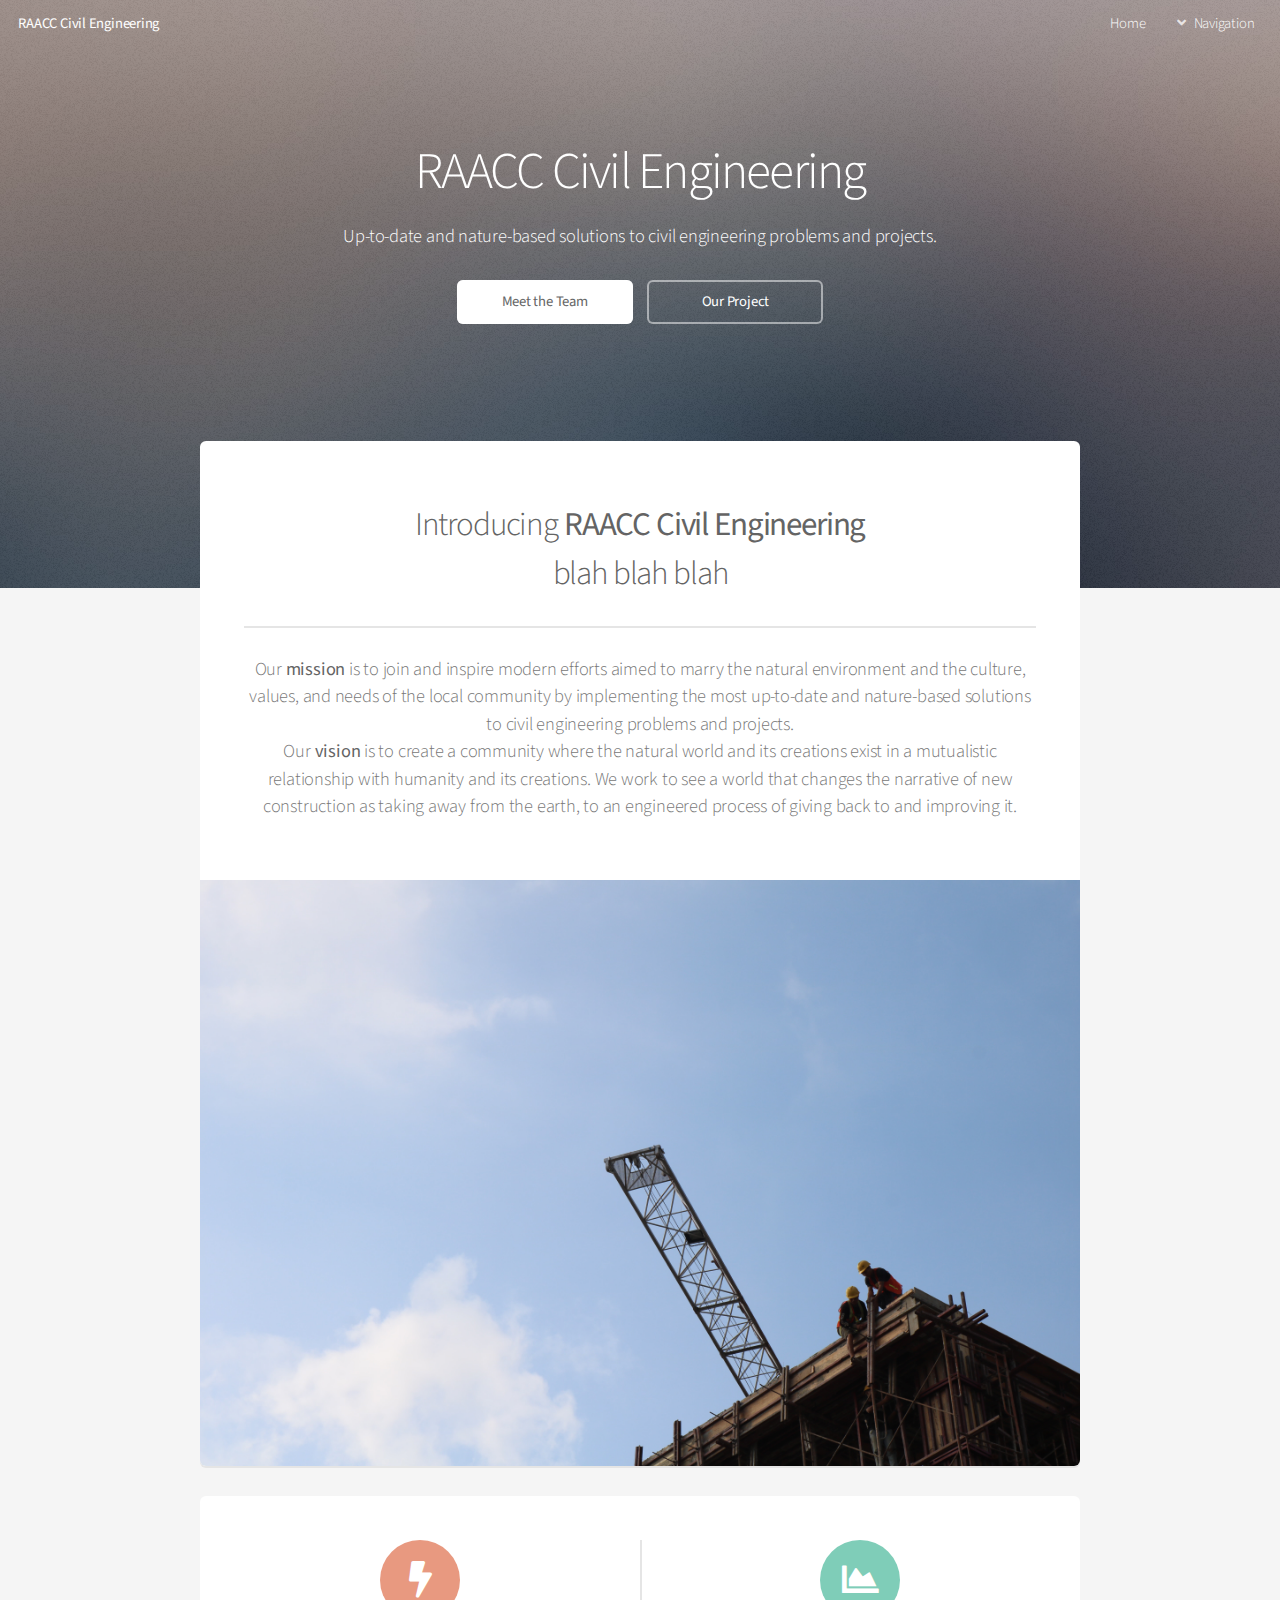
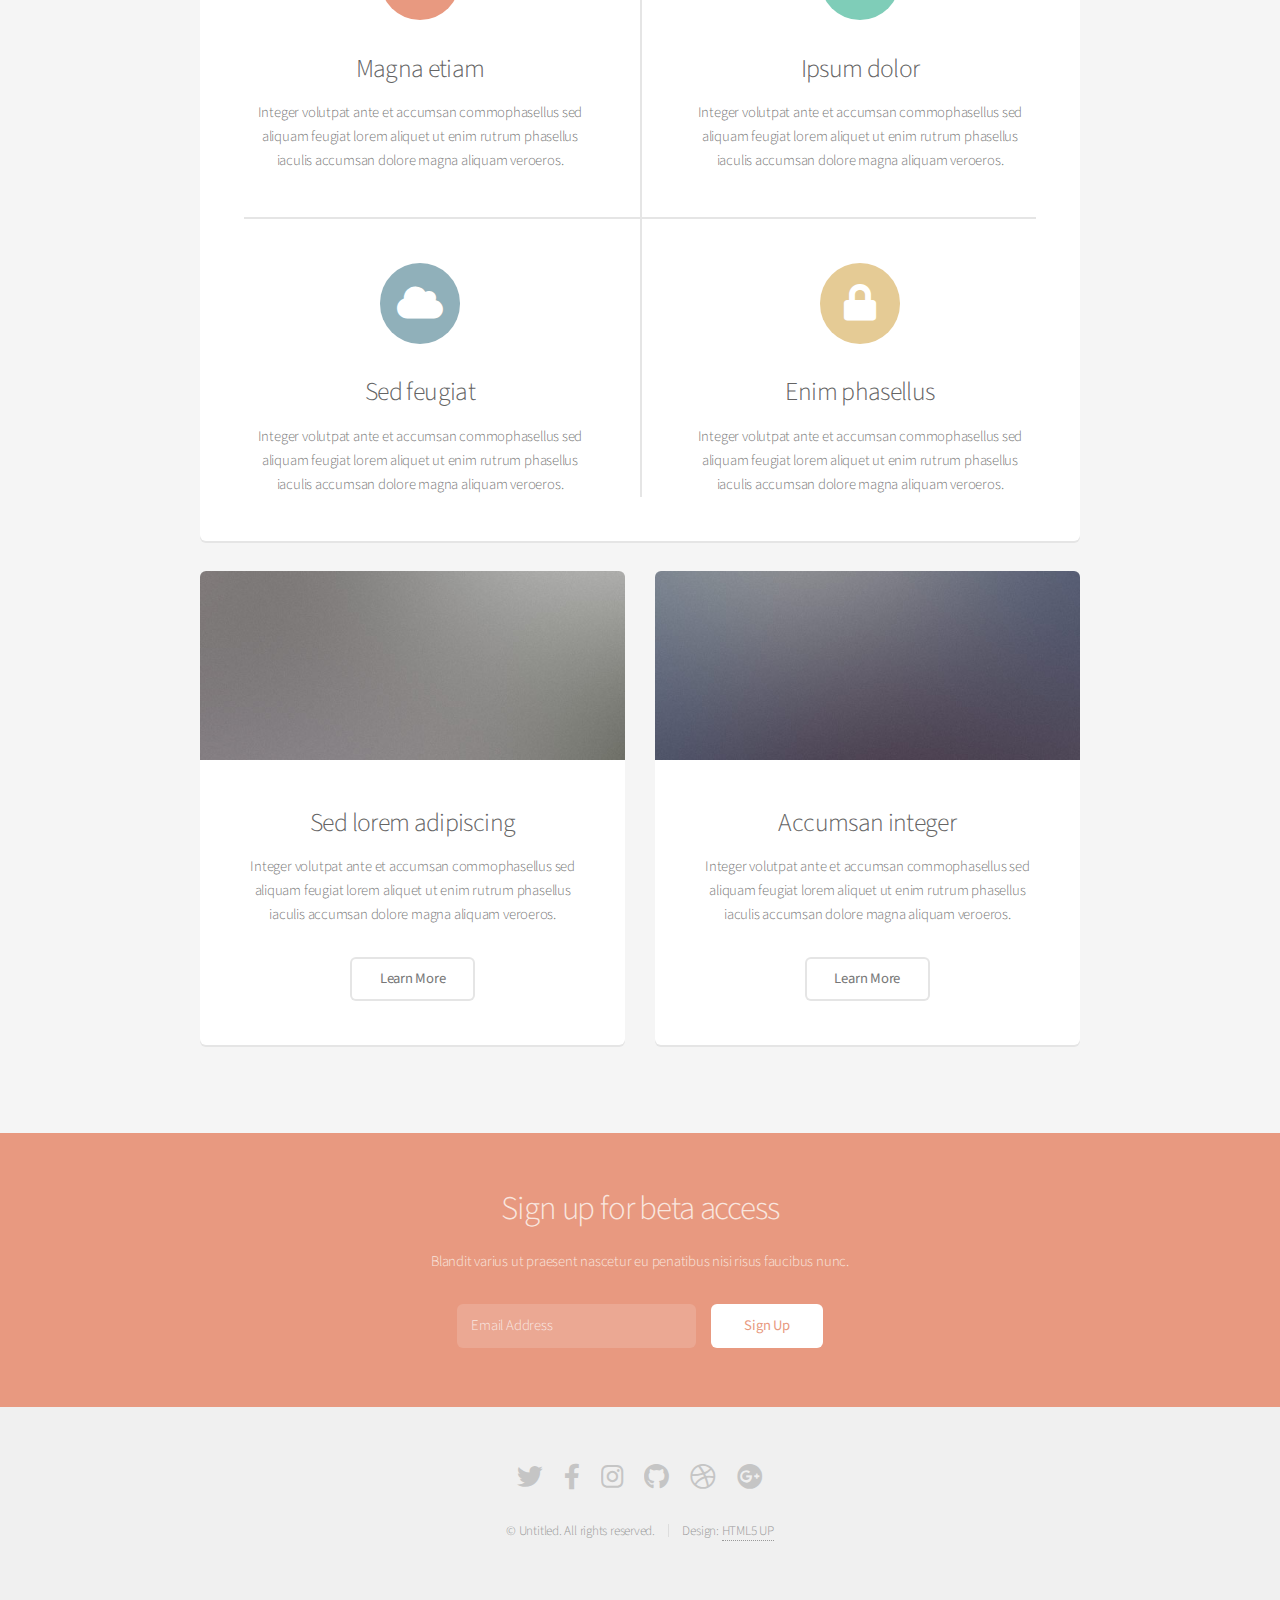
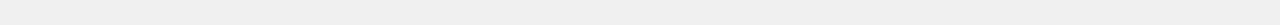
==== commit 7535e7d0: "statements" ====
--- a/index.html
+++ b/index.html
@@ -6,7 +6,7 @@
 -->
 <html>
 	<head>
-		<title>Alpha by HTML5 UP</title>
+		<title>RAACC-CE</title>
 		<meta charset="utf-8" />
 		<meta name="viewport" content="width=device-width, initial-scale=1, user-scalable=no" />
 		<link rel="stylesheet" href="assets/css/main.css" />
@@ -16,12 +16,12 @@
 
 			<!-- Header -->
 				<header id="header" class="alt">
-					<h1><a href="index.html">Alpha</a> by HTML5 UP</h1>
+					<h1><a href="index.html">RAACC Civil Engineering</a></h1>
 					<nav id="nav">
 						<ul>
 							<li><a href="index.html">Home</a></li>
 							<li>
-								<a href="#" class="icon solid fa-angle-down">Layouts</a>
+								<a href="#" class="icon solid fa-angle-down">Navigation</a>
 								<ul>
 									<li><a href="generic.html">Generic</a></li>
 									<li><a href="contact.html">Contact</a></li>
@@ -37,18 +37,18 @@
 									</li>
 								</ul>
 							</li>
-							<li><a href="#" class="button">Sign Up</a></li>
+							<!-- <li><a href="#" class="button">Sign Up</a></li> -->
 						</ul>
 					</nav>
 				</header>
 
 			<!-- Banner -->
 				<section id="banner">
-					<h2>Alpha</h2>
-					<p>Another fine responsive site template freebie by HTML5 UP.</p>
+					<h2>RAACC Civil Engineering</h2>
+					<p>Up-to-date and nature-based solutions to civil engineering problems and projects.</p>
 					<ul class="actions special">
-						<li><a href="#" class="button primary">Sign Up</a></li>
-						<li><a href="#" class="button">Learn More</a></li>
+						<li><a href="#team" class="button primary">Meet the Team</a></li>
+						<li><a href="#project" class="button">Our Project</a></li>
 					</ul>
 				</section>
 
@@ -57,13 +57,18 @@
 
 					<section class="box special">
 						<header class="major">
-							<h2>Introducing the ultimate mobile app
+							<h2>Introducing <b>RAACC Civil Engineering</b>
 							<br />
-							for doing stuff with your phone</h2>
-							<p>Blandit varius ut praesent nascetur eu penatibus nisi risus faucibus nunc ornare<br />
-							adipiscing nunc adipiscing. Condimentum turpis massa.</p>
+							blah blah blah</h2>
+							<p>Our <b>mission</b> is to join and inspire modern efforts aimed to marry the natural environment and the culture,
+							values, and needs of the local community by implementing the most up-to-date and nature-based solutions to civil
+							engineering problems and projects. 
+							<br />
+							Our <b>vision</b> is to create a community where the natural world and its creations exist in a mutualistic relationship
+							with humanity and its creations. We work to see a world that changes the narrative of new construction as taking
+							away from the earth, to an engineered process of giving back to and improving it. </p>
 						</header>
-						<span class="image featured"><img src="images/pic01.jpg" alt="" /></span>
+						<span class="image featured"><img src="images/statementpic.jpg" alt="" /></span>
 					</section>
 
 					<section class="box special features">
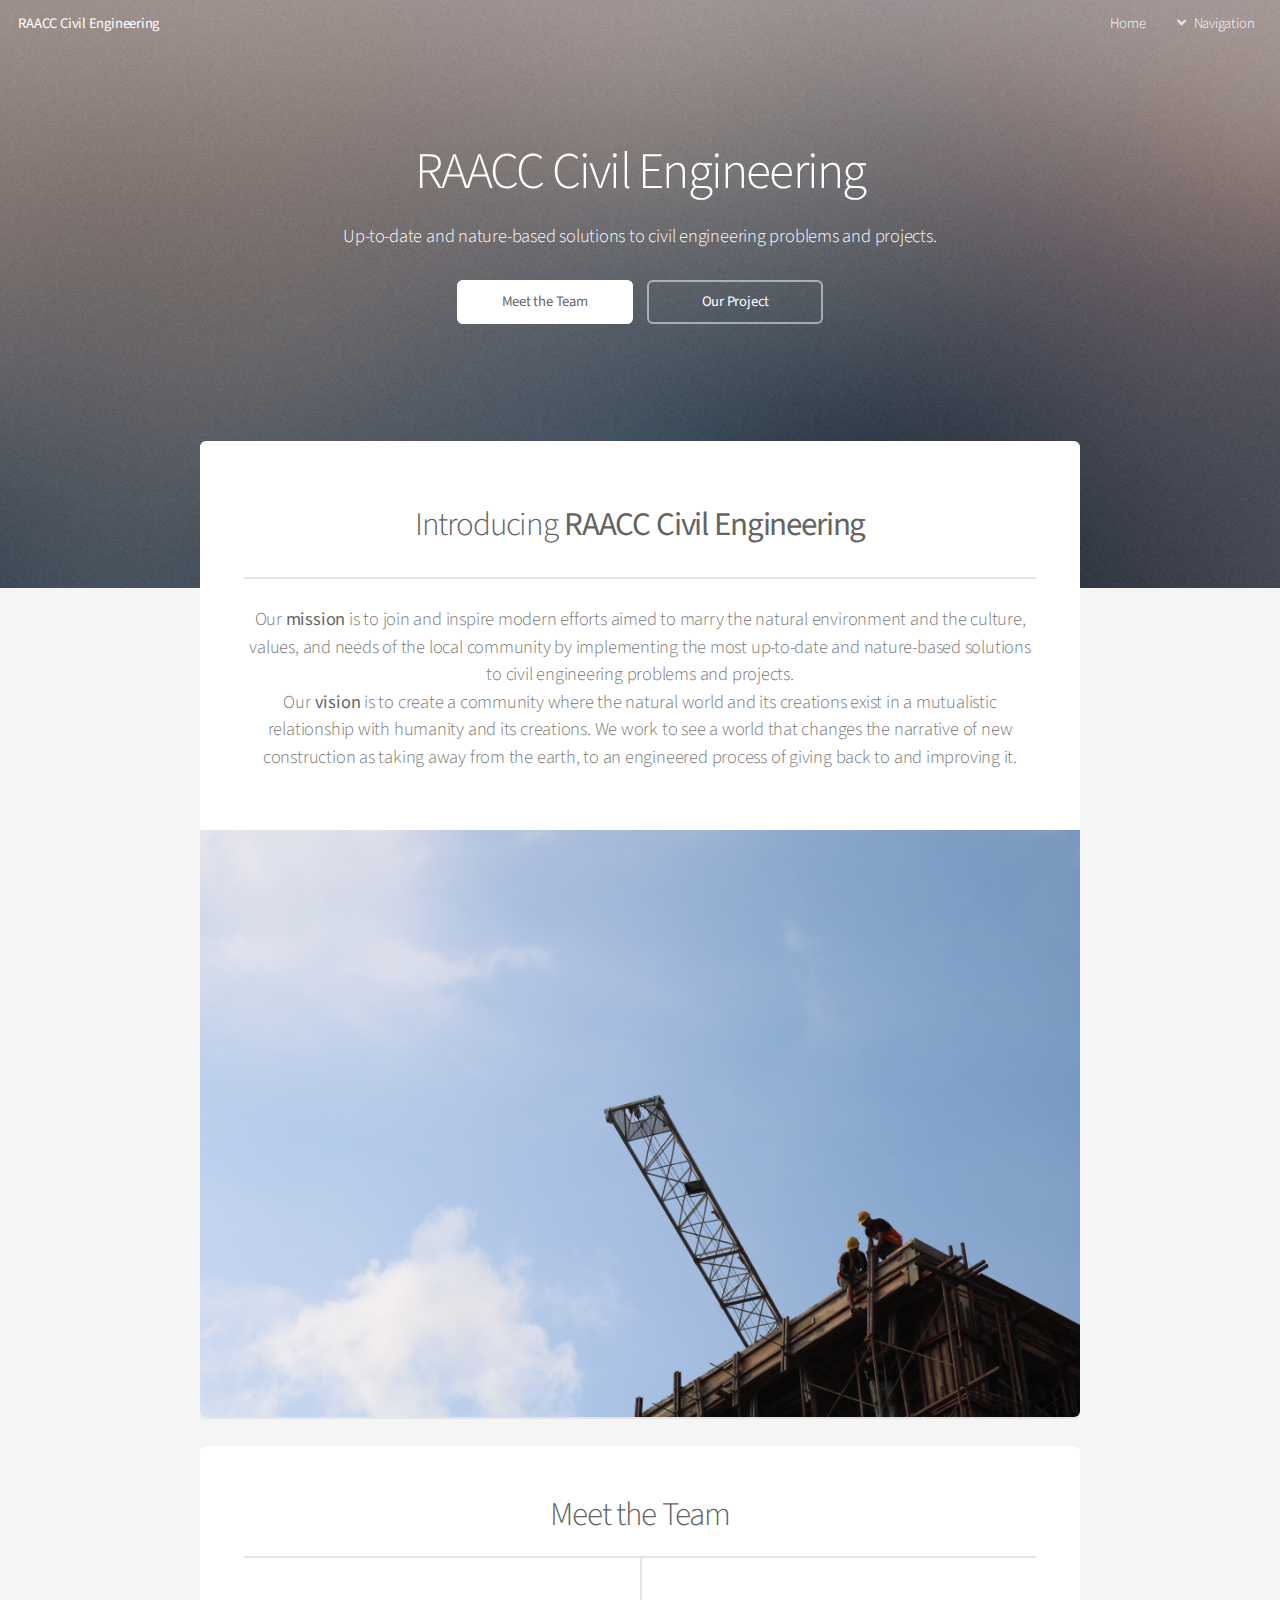
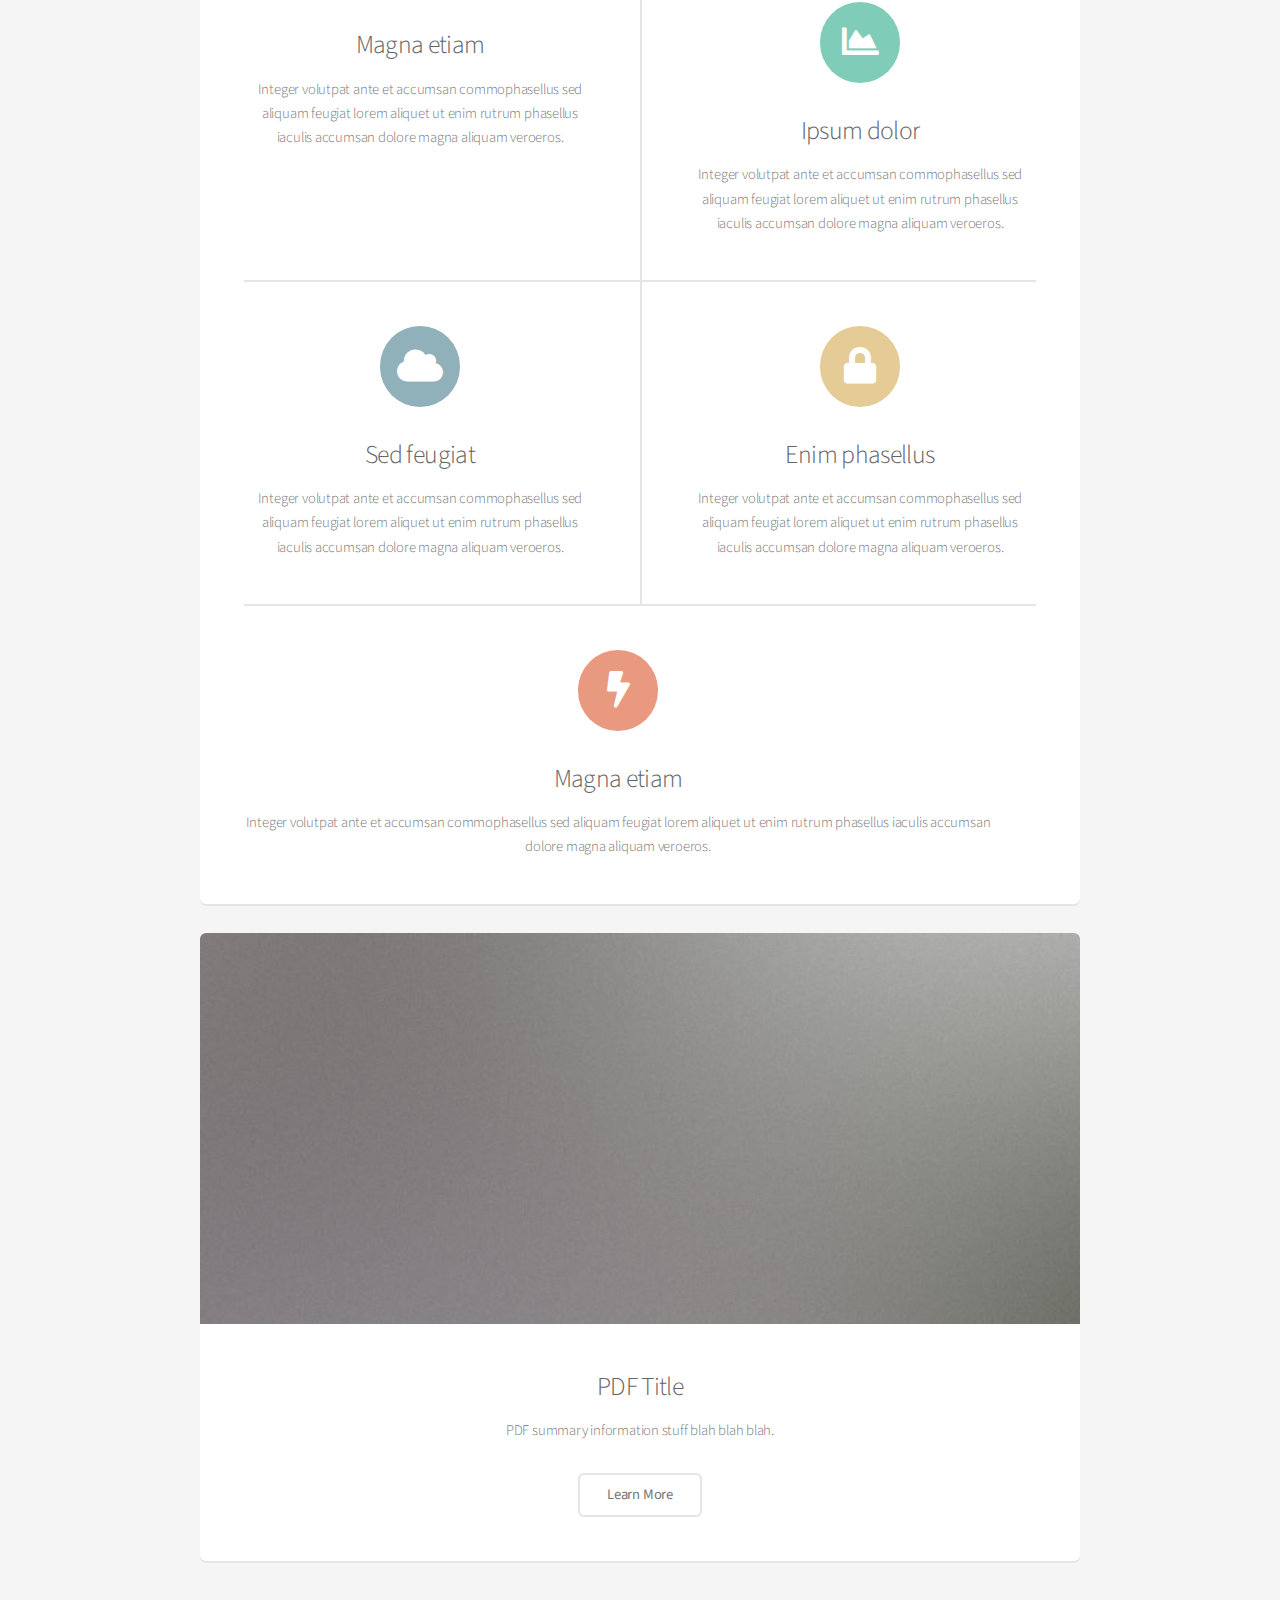
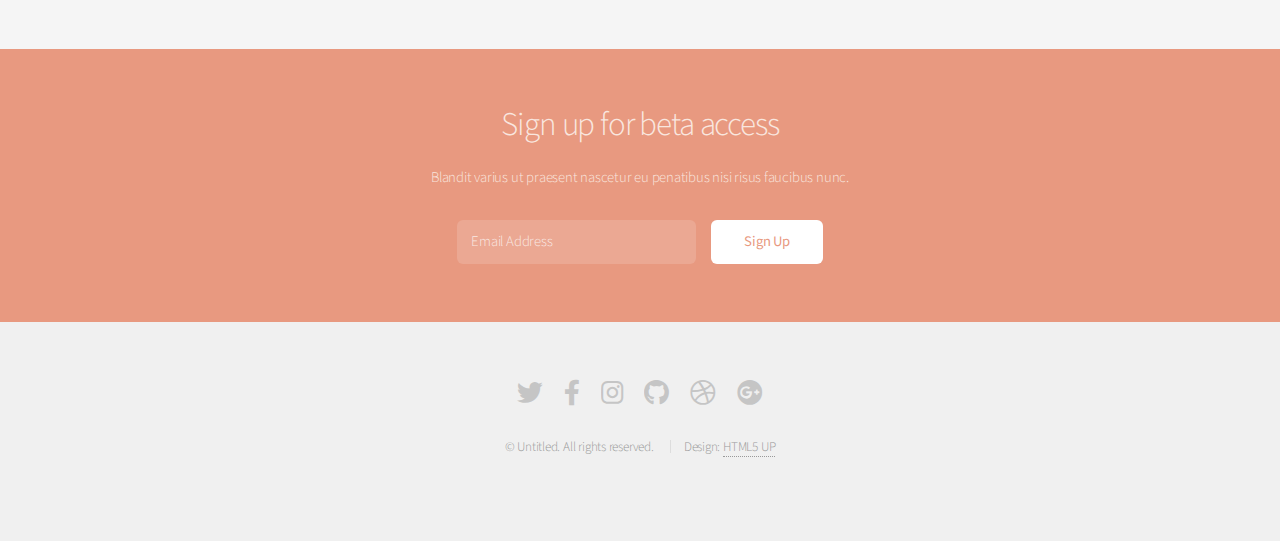
==== commit 98b773d8: "meet the team, pdf" ====
--- a/index.html
+++ b/index.html
@@ -5,172 +5,198 @@
 	Free for personal and commercial use under the CCA 3.0 license (html5up.net/license)
 -->
 <html>
-	<head>
-		<title>RAACC-CE</title>
-		<meta charset="utf-8" />
-		<meta name="viewport" content="width=device-width, initial-scale=1, user-scalable=no" />
-		<link rel="stylesheet" href="assets/css/main.css" />
-	</head>
-	<body class="landing is-preload">
-		<div id="page-wrapper">
-
-			<!-- Header -->
-				<header id="header" class="alt">
-					<h1><a href="index.html">RAACC Civil Engineering</a></h1>
-					<nav id="nav">
+
+<head>
+	<title>RAACC-CE</title>
+	<meta charset="utf-8" />
+	<meta name="viewport" content="width=device-width, initial-scale=1, user-scalable=no" />
+	<link rel="stylesheet" href="assets/css/main.css" />
+</head>
+
+<body class="landing is-preload">
+	<div id="page-wrapper">
+
+		<!-- Header -->
+		<header id="header" class="alt">
+			<h1><a href="index.html">RAACC Civil Engineering</a></h1>
+			<nav id="nav">
+				<ul>
+					<li><a href="index.html">Home</a></li>
+					<li>
+						<a href="#" class="icon solid fa-angle-down">Navigation</a>
 						<ul>
-							<li><a href="index.html">Home</a></li>
+							<li><a href="generic.html">Generic</a></li>
+							<li><a href="contact.html">Contact</a></li>
+							<li><a href="elements.html">Elements</a></li>
 							<li>
-								<a href="#" class="icon solid fa-angle-down">Navigation</a>
+								<a href="#">Submenu</a>
 								<ul>
-									<li><a href="generic.html">Generic</a></li>
-									<li><a href="contact.html">Contact</a></li>
-									<li><a href="elements.html">Elements</a></li>
-									<li>
-										<a href="#">Submenu</a>
-										<ul>
-											<li><a href="#">Option One</a></li>
-											<li><a href="#">Option Two</a></li>
-											<li><a href="#">Option Three</a></li>
-											<li><a href="#">Option Four</a></li>
-										</ul>
-									</li>
+									<li><a href="#">Option One</a></li>
+									<li><a href="#">Option Two</a></li>
+									<li><a href="#">Option Three</a></li>
+									<li><a href="#">Option Four</a></li>
 								</ul>
 							</li>
-							<!-- <li><a href="#" class="button">Sign Up</a></li> -->
 						</ul>
-					</nav>
+					</li>
+					<!-- <li><a href="#" class="button">Sign Up</a></li> -->
+				</ul>
+			</nav>
+		</header>
+
+		<!-- Banner -->
+		<section id="banner">
+			<h2>RAACC Civil Engineering</h2>
+			<p>Up-to-date and nature-based solutions to civil engineering problems and projects.</p>
+			<ul class="actions special">
+				<li><a href="#team" class="button primary">Meet the Team</a></li>
+				<li><a href="#project" class="button">Our Project</a></li>
+			</ul>
+		</section>
+
+		<!-- Main -->
+		<section id="main" class="container">
+
+			<section class="box special">
+				<header class="major">
+					<h2>Introducing <b>RAACC Civil Engineering</b>
+						
+					</h2>
+					<p>Our <b>mission</b> is to join and inspire modern efforts aimed to marry the natural environment
+						and the culture,
+						values, and needs of the local community by implementing the most up-to-date and nature-based
+						solutions to civil
+						engineering problems and projects.
+						<br />
+						Our <b>vision</b> is to create a community where the natural world and its creations exist in a
+						mutualistic relationship
+						with humanity and its creations. We work to see a world that changes the narrative of new
+						construction as taking
+						away from the earth, to an engineered process of giving back to and improving it.
+					</p>
 				</header>
-
-			<!-- Banner -->
-				<section id="banner">
-					<h2>RAACC Civil Engineering</h2>
-					<p>Up-to-date and nature-based solutions to civil engineering problems and projects.</p>
-					<ul class="actions special">
-						<li><a href="#team" class="button primary">Meet the Team</a></li>
-						<li><a href="#project" class="button">Our Project</a></li>
-					</ul>
-				</section>
-
-			<!-- Main -->
-				<section id="main" class="container">
+				<span class="image featured"><img src="images/statementpic.jpg" alt="" /></span>
+			</section>
+
+			<section id="team" class="box special features">
+				<h2>Meet the Team </h2>
+				<div class="features-row">
+					<section>
+						<span><img src="images/" alt="" /></span>
+						<h3>Magna etiam</h3>
+						<p>Integer volutpat ante et accumsan commophasellus sed aliquam feugiat lorem aliquet ut enim
+							rutrum phasellus iaculis accumsan dolore magna aliquam veroeros.</p>
+					</section>
+					<section>
+						<span class="icon solid major fa-chart-area accent3"></span>
+						<h3>Ipsum dolor</h3>
+						<p>Integer volutpat ante et accumsan commophasellus sed aliquam feugiat lorem aliquet ut enim
+							rutrum phasellus iaculis accumsan dolore magna aliquam veroeros.</p>
+					</section>
+				</div>
+				<div class="features-row">
+					<section>
+						<span class="icon solid major fa-cloud accent4"></span>
+						<h3>Sed feugiat</h3>
+						<p>Integer volutpat ante et accumsan commophasellus sed aliquam feugiat lorem aliquet ut enim
+							rutrum phasellus iaculis accumsan dolore magna aliquam veroeros.</p>
+					</section>
+					<section>
+						<span class="icon solid major fa-lock accent5"></span>
+						<h3>Enim phasellus</h3>
+						<p>Integer volutpat ante et accumsan commophasellus sed aliquam feugiat lorem aliquet ut enim
+							rutrum phasellus iaculis accumsan dolore magna aliquam veroeros.</p>
+					</section>
+
+
+				</div>
+				<div class="features-row">
+					<section id="fifth-person">
+						<span class="icon solid major fa-bolt accent2"></span>
+						<h3>Magna etiam</h3>
+						<p>Integer volutpat ante et accumsan commophasellus sed aliquam feugiat lorem aliquet ut enim
+							rutrum phasellus iaculis accumsan dolore magna aliquam veroeros.</p>
+					</section>
+
+				</div>
+			</section>
+
+			<div id="project" class="row">
+				<div class="col-12">
 
 					<section class="box special">
-						<header class="major">
-							<h2>Introducing <b>RAACC Civil Engineering</b>
-							<br />
-							blah blah blah</h2>
-							<p>Our <b>mission</b> is to join and inspire modern efforts aimed to marry the natural environment and the culture,
-							values, and needs of the local community by implementing the most up-to-date and nature-based solutions to civil
-							engineering problems and projects. 
-							<br />
-							Our <b>vision</b> is to create a community where the natural world and its creations exist in a mutualistic relationship
-							with humanity and its creations. We work to see a world that changes the narrative of new construction as taking
-							away from the earth, to an engineered process of giving back to and improving it. </p>
-						</header>
-						<span class="image featured"><img src="images/statementpic.jpg" alt="" /></span>
-					</section>
-
-					<section class="box special features">
-						<div class="features-row">
-							<section>
-								<span class="icon solid major fa-bolt accent2"></span>
-								<h3>Magna etiam</h3>
-								<p>Integer volutpat ante et accumsan commophasellus sed aliquam feugiat lorem aliquet ut enim rutrum phasellus iaculis accumsan dolore magna aliquam veroeros.</p>
-							</section>
-							<section>
-								<span class="icon solid major fa-chart-area accent3"></span>
-								<h3>Ipsum dolor</h3>
-								<p>Integer volutpat ante et accumsan commophasellus sed aliquam feugiat lorem aliquet ut enim rutrum phasellus iaculis accumsan dolore magna aliquam veroeros.</p>
-							</section>
-						</div>
-						<div class="features-row">
-							<section>
-								<span class="icon solid major fa-cloud accent4"></span>
-								<h3>Sed feugiat</h3>
-								<p>Integer volutpat ante et accumsan commophasellus sed aliquam feugiat lorem aliquet ut enim rutrum phasellus iaculis accumsan dolore magna aliquam veroeros.</p>
-							</section>
-							<section>
-								<span class="icon solid major fa-lock accent5"></span>
-								<h3>Enim phasellus</h3>
-								<p>Integer volutpat ante et accumsan commophasellus sed aliquam feugiat lorem aliquet ut enim rutrum phasellus iaculis accumsan dolore magna aliquam veroeros.</p>
-							</section>
-						</div>
-					</section>
-
-					<div class="row">
-						<div class="col-6 col-12-narrower">
-
-							<section class="box special">
-								<span class="image featured"><img src="images/pic02.jpg" alt="" /></span>
-								<h3>Sed lorem adipiscing</h3>
-								<p>Integer volutpat ante et accumsan commophasellus sed aliquam feugiat lorem aliquet ut enim rutrum phasellus iaculis accumsan dolore magna aliquam veroeros.</p>
-								<ul class="actions special">
-									<li><a href="#" class="button alt">Learn More</a></li>
-								</ul>
-							</section>
-
-						</div>
-						<div class="col-6 col-12-narrower">
-
-							<section class="box special">
-								<span class="image featured"><img src="images/pic03.jpg" alt="" /></span>
-								<h3>Accumsan integer</h3>
-								<p>Integer volutpat ante et accumsan commophasellus sed aliquam feugiat lorem aliquet ut enim rutrum phasellus iaculis accumsan dolore magna aliquam veroeros.</p>
-								<ul class="actions special">
-									<li><a href="#" class="button alt">Learn More</a></li>
-								</ul>
-							</section>
-
-						</div>
+						<span class="image featured"><img src="images/pic02.jpg" alt="" /></span>
+						<h3>PDF Title</h3>
+						<p>PDF summary information stuff blah blah blah.</p>
+						<ul class="actions special">
+							<li><a href="#" class="button alt">Learn More</a></li>
+						</ul>
+					</section>
+
+				</div>
+				<!-- <div class="col-6 col-12-narrower">
+
+					<section class="box special">
+						<span class="image featured"><img src="images/pic03.jpg" alt="" /></span>
+						<h3>Accumsan integer</h3>
+						<p>Integer volutpat ante et accumsan commophasellus sed aliquam feugiat lorem aliquet ut enim
+							rutrum phasellus iaculis accumsan dolore magna aliquam veroeros.</p>
+						<ul class="actions special">
+							<li><a href="#" class="button alt">Learn More</a></li>
+						</ul>
+					</section>
+
+				</div> -->
+			</div>
+
+		</section>
+
+		<!-- CTA -->
+		<section id="cta">
+
+			<h2>Sign up for beta access</h2>
+			<p>Blandit varius ut praesent nascetur eu penatibus nisi risus faucibus nunc.</p>
+
+			<form>
+				<div class="row gtr-50 gtr-uniform">
+					<div class="col-8 col-12-mobilep">
+						<input type="email" name="email" id="email" placeholder="Email Address" />
 					</div>
-
-				</section>
-
-			<!-- CTA -->
-				<section id="cta">
-
-					<h2>Sign up for beta access</h2>
-					<p>Blandit varius ut praesent nascetur eu penatibus nisi risus faucibus nunc.</p>
-
-					<form>
-						<div class="row gtr-50 gtr-uniform">
-							<div class="col-8 col-12-mobilep">
-								<input type="email" name="email" id="email" placeholder="Email Address" />
-							</div>
-							<div class="col-4 col-12-mobilep">
-								<input type="submit" value="Sign Up" class="fit" />
-							</div>
-						</div>
-					</form>
-
-				</section>
-
-			<!-- Footer -->
-				<footer id="footer">
-					<ul class="icons">
-						<li><a href="#" class="icon brands fa-twitter"><span class="label">Twitter</span></a></li>
-						<li><a href="#" class="icon brands fa-facebook-f"><span class="label">Facebook</span></a></li>
-						<li><a href="#" class="icon brands fa-instagram"><span class="label">Instagram</span></a></li>
-						<li><a href="#" class="icon brands fa-github"><span class="label">Github</span></a></li>
-						<li><a href="#" class="icon brands fa-dribbble"><span class="label">Dribbble</span></a></li>
-						<li><a href="#" class="icon brands fa-google-plus"><span class="label">Google+</span></a></li>
-					</ul>
-					<ul class="copyright">
-						<li>&copy; Untitled. All rights reserved.</li><li>Design: <a href="http://html5up.net">HTML5 UP</a></li>
-					</ul>
-				</footer>
-
-		</div>
-
-		<!-- Scripts -->
-			<script src="assets/js/jquery.min.js"></script>
-			<script src="assets/js/jquery.dropotron.min.js"></script>
-			<script src="assets/js/jquery.scrollex.min.js"></script>
-			<script src="assets/js/browser.min.js"></script>
-			<script src="assets/js/breakpoints.min.js"></script>
-			<script src="assets/js/util.js"></script>
-			<script src="assets/js/main.js"></script>
-
-	</body>
+					<div class="col-4 col-12-mobilep">
+						<input type="submit" value="Sign Up" class="fit" />
+					</div>
+				</div>
+			</form>
+
+		</section>
+
+		<!-- Footer -->
+		<footer id="footer">
+			<ul class="icons">
+				<li><a href="#" class="icon brands fa-twitter"><span class="label">Twitter</span></a></li>
+				<li><a href="#" class="icon brands fa-facebook-f"><span class="label">Facebook</span></a></li>
+				<li><a href="#" class="icon brands fa-instagram"><span class="label">Instagram</span></a></li>
+				<li><a href="#" class="icon brands fa-github"><span class="label">Github</span></a></li>
+				<li><a href="#" class="icon brands fa-dribbble"><span class="label">Dribbble</span></a></li>
+				<li><a href="#" class="icon brands fa-google-plus"><span class="label">Google+</span></a></li>
+			</ul>
+			<ul class="copyright">
+				<li>&copy; Untitled. All rights reserved.</li>
+				<li>Design: <a href="http://html5up.net">HTML5 UP</a></li>
+			</ul>
+		</footer>
+
+	</div>
+
+	<!-- Scripts -->
+	<script src="assets/js/jquery.min.js"></script>
+	<script src="assets/js/jquery.dropotron.min.js"></script>
+	<script src="assets/js/jquery.scrollex.min.js"></script>
+	<script src="assets/js/browser.min.js"></script>
+	<script src="assets/js/breakpoints.min.js"></script>
+	<script src="assets/js/util.js"></script>
+	<script src="assets/js/main.js"></script>
+
+</body>
+
 </html>--- a/assets/css/main.css
+++ b/assets/css/main.css
@@ -10,7 +10,11 @@
 /* Reset */
 
 /* Based on meyerweb.com/eric/tools/css/reset (v2.0 | 20110126 | License: public domain) */
-
+#fifth-person{
+	width: 100%;
+	margin-right:50vh;
+	margin-left:auto;
+}
 	html, body, div, span, applet, object,
 	iframe, h1, h2, h3, h4, h5, h6, p, blockquote,
 	pre, a, abbr, acronym, address, big, cite,
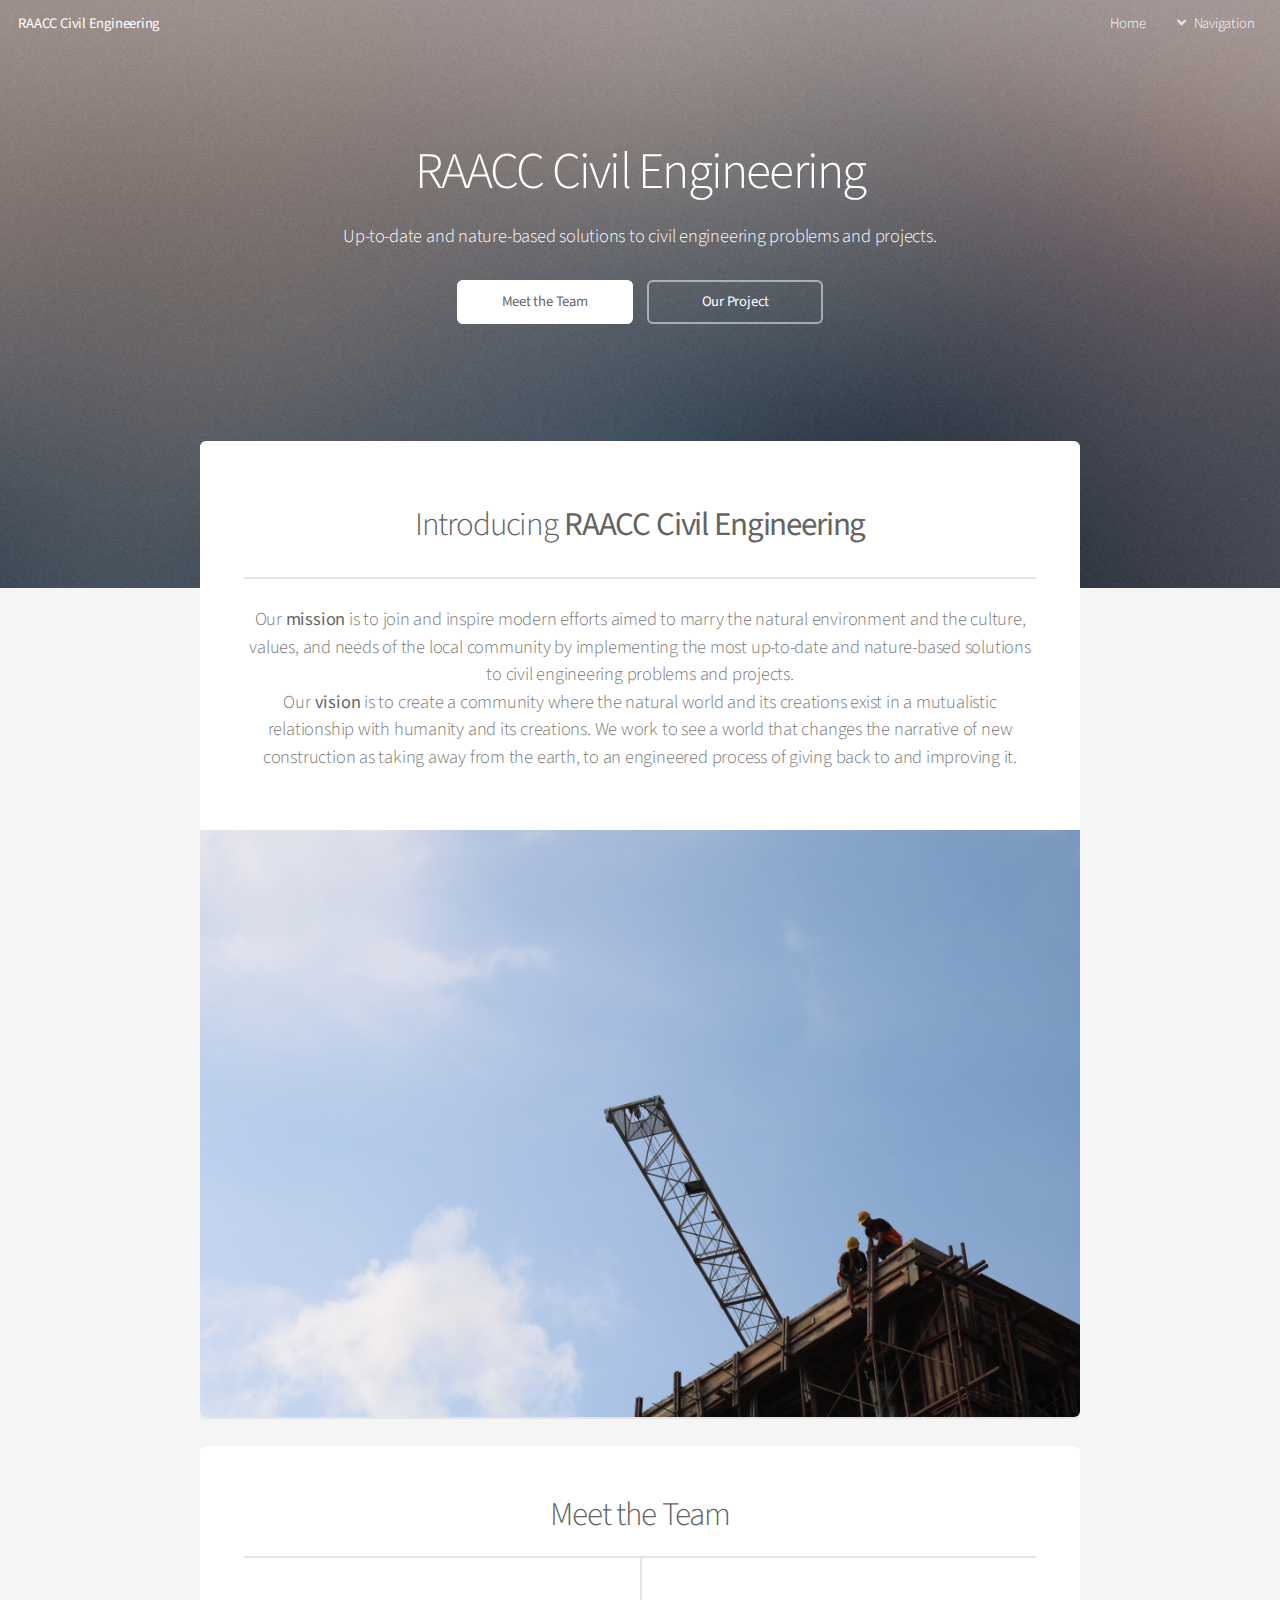
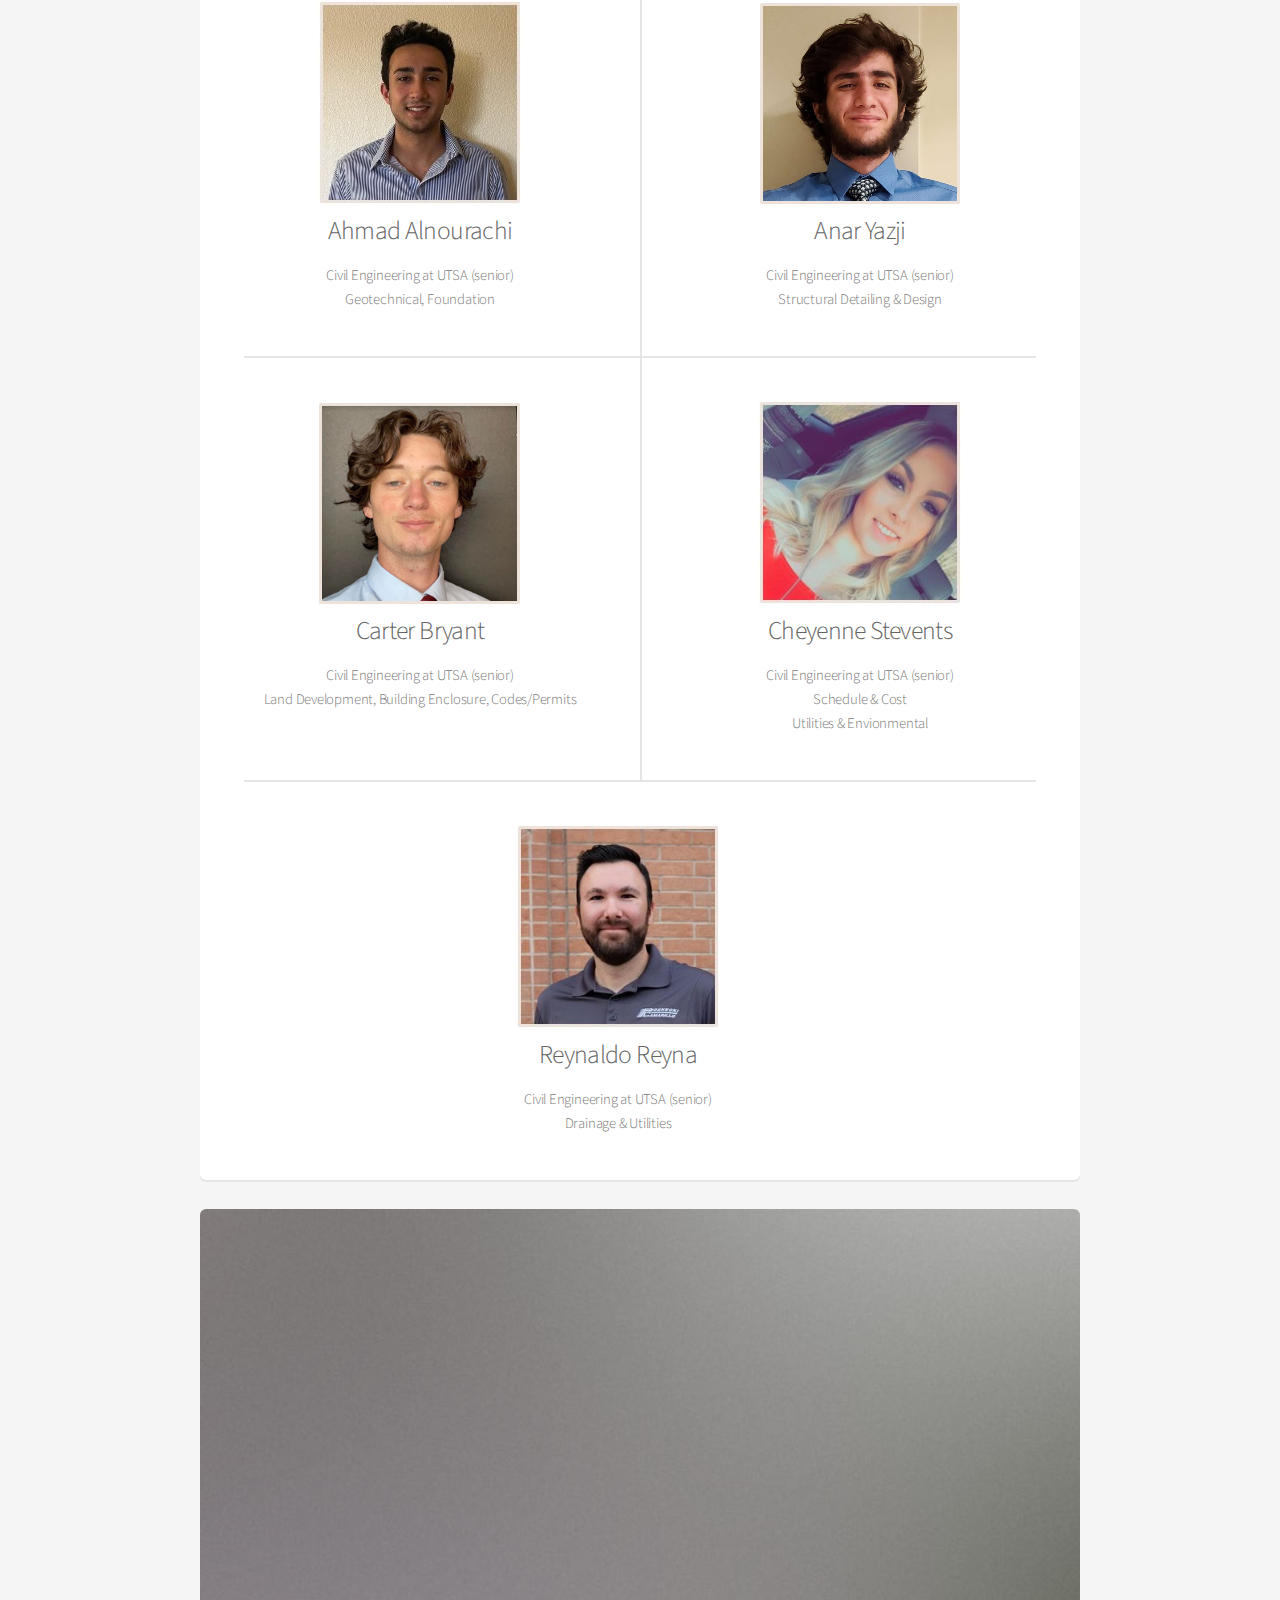
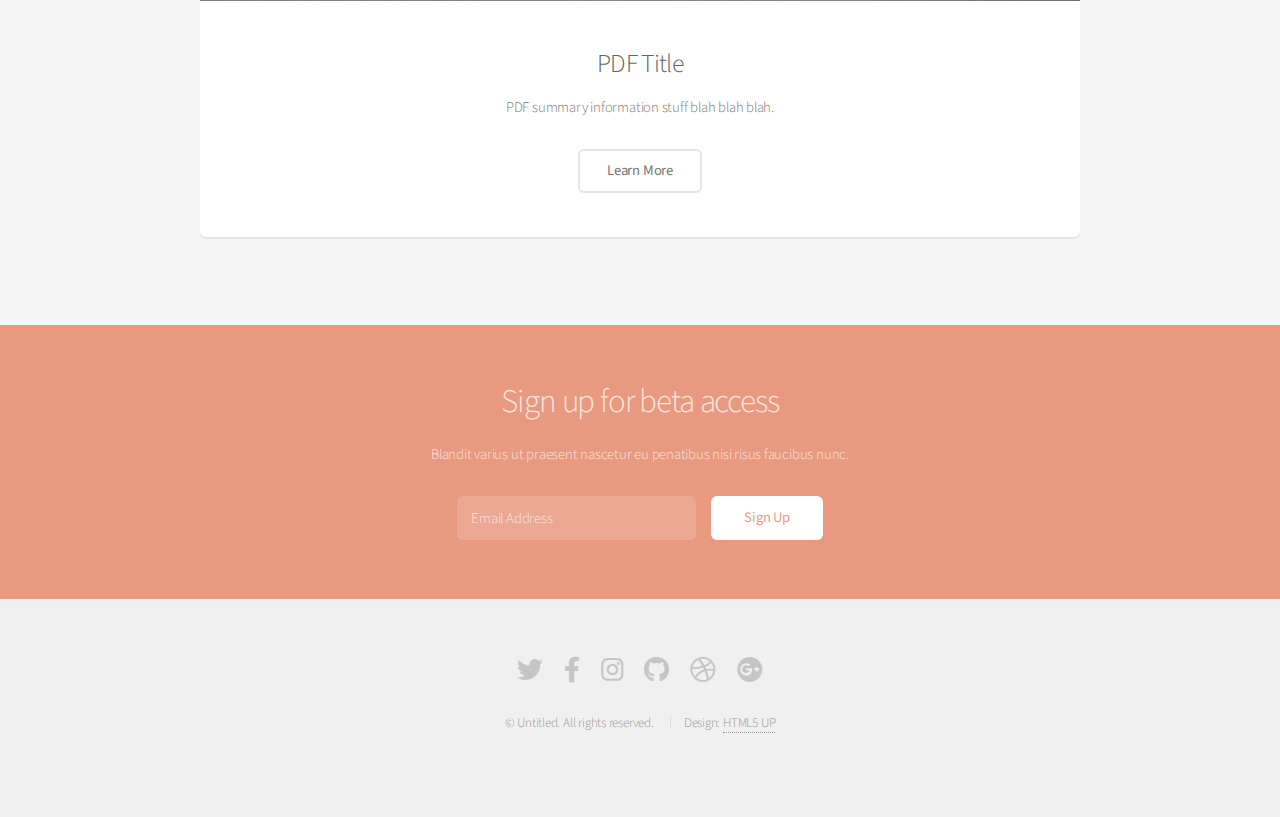
==== commit d383b1b4: "team pictures" ====
--- a/index.html
+++ b/index.html
@@ -82,40 +82,35 @@
 				<h2>Meet the Team </h2>
 				<div class="features-row">
 					<section>
-						<span><img src="images/" alt="" /></span>
-						<h3>Magna etiam</h3>
-						<p>Integer volutpat ante et accumsan commophasellus sed aliquam feugiat lorem aliquet ut enim
-							rutrum phasellus iaculis accumsan dolore magna aliquam veroeros.</p>
+						<span><img src="images/ahmad.jpeg" alt="" /></span>
+						<h3>Ahmad Alnourachi</h3>
+						<p>Civil Engineering at UTSA (senior) </br> Geotechnical, Foundation</p>
 					</section>
 					<section>
-						<span class="icon solid major fa-chart-area accent3"></span>
-						<h3>Ipsum dolor</h3>
-						<p>Integer volutpat ante et accumsan commophasellus sed aliquam feugiat lorem aliquet ut enim
-							rutrum phasellus iaculis accumsan dolore magna aliquam veroeros.</p>
+						<span><img src="images/anar.png" alt="" /></span>
+						<h3>Anar Yazji</h3>
+						<p>Civil Engineering at UTSA (senior) </br> Structural Detailing & Design</p>
 					</section>
 				</div>
 				<div class="features-row">
 					<section>
-						<span class="icon solid major fa-cloud accent4"></span>
-						<h3>Sed feugiat</h3>
-						<p>Integer volutpat ante et accumsan commophasellus sed aliquam feugiat lorem aliquet ut enim
-							rutrum phasellus iaculis accumsan dolore magna aliquam veroeros.</p>
+						<span><img src="images/carter.png" alt="" /></span>
+						<h3>Carter Bryant</h3>
+						<p>Civil Engineering at UTSA (senior) </br> Land Development, Building Enclosure, Codes/Permits</p>
 					</section>
 					<section>
-						<span class="icon solid major fa-lock accent5"></span>
-						<h3>Enim phasellus</h3>
-						<p>Integer volutpat ante et accumsan commophasellus sed aliquam feugiat lorem aliquet ut enim
-							rutrum phasellus iaculis accumsan dolore magna aliquam veroeros.</p>
+						<span><img src="images/cheyenne.jpeg" alt="" /></span>
+						<h3>Cheyenne Stevents</h3>
+						<p>Civil Engineering at UTSA (senior) </br> Schedule & Cost </br> Utilities & Envionmental</p>
 					</section>
 
 
 				</div>
 				<div class="features-row">
 					<section id="fifth-person">
-						<span class="icon solid major fa-bolt accent2"></span>
-						<h3>Magna etiam</h3>
-						<p>Integer volutpat ante et accumsan commophasellus sed aliquam feugiat lorem aliquet ut enim
-							rutrum phasellus iaculis accumsan dolore magna aliquam veroeros.</p>
+						<span><img src="images/reynaldo.jpeg" alt="" /></span>
+						<h3>Reynaldo Reyna</h3>
+						<p>Civil Engineering at UTSA (senior) </br> Drainage & Utilities</p>
 					</section>
 
 				</div>
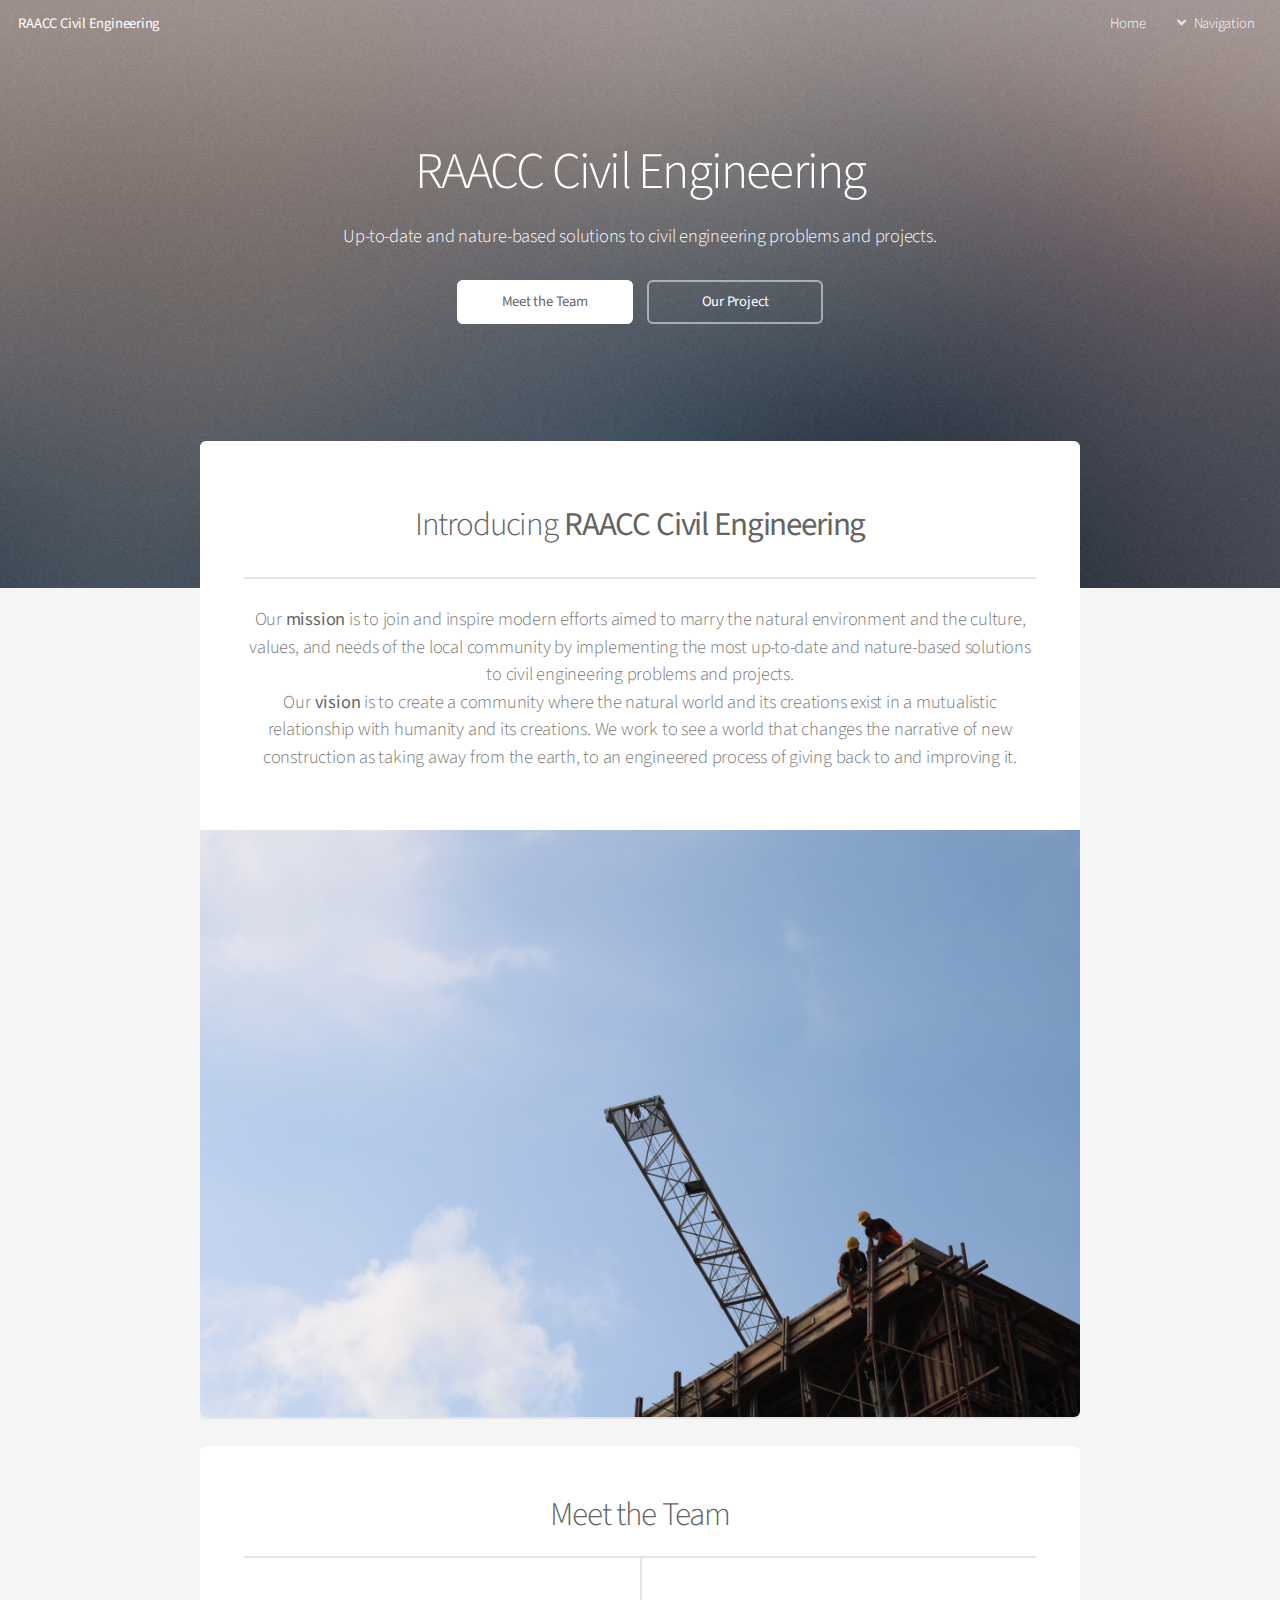
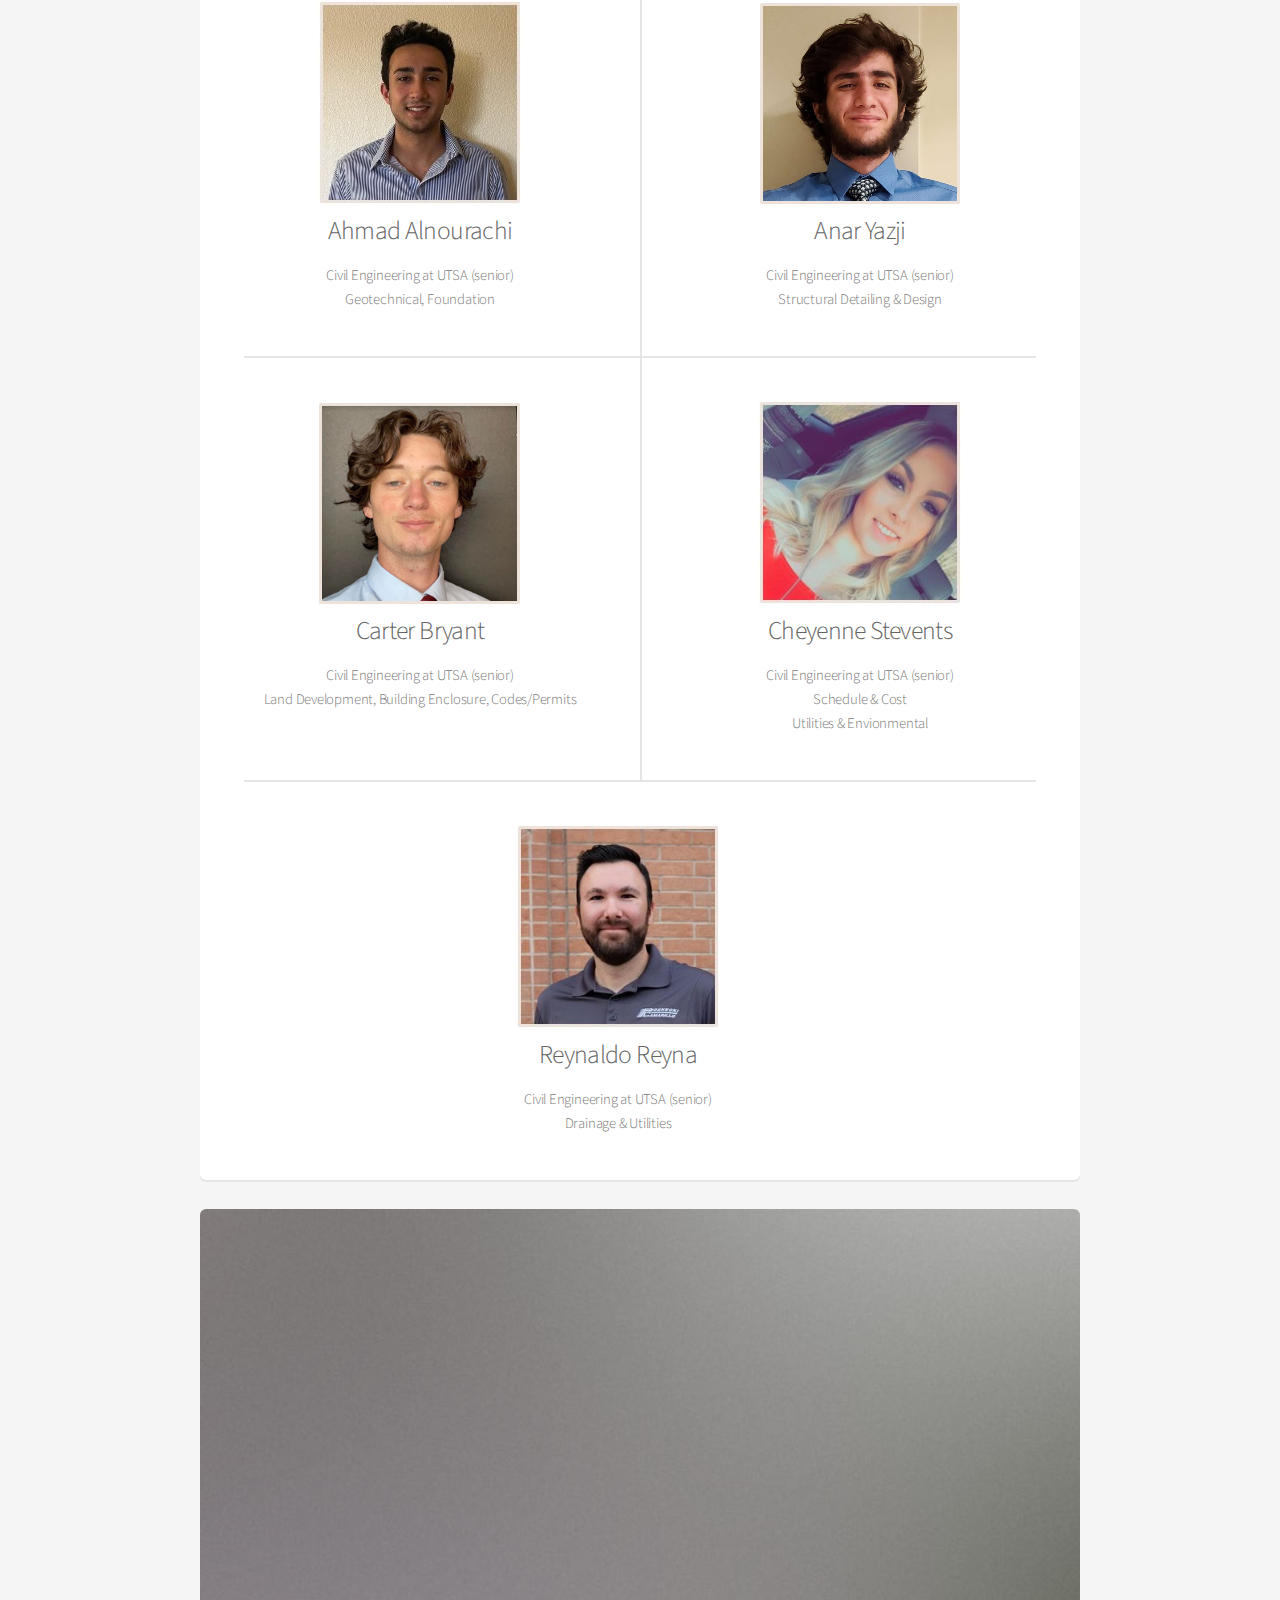
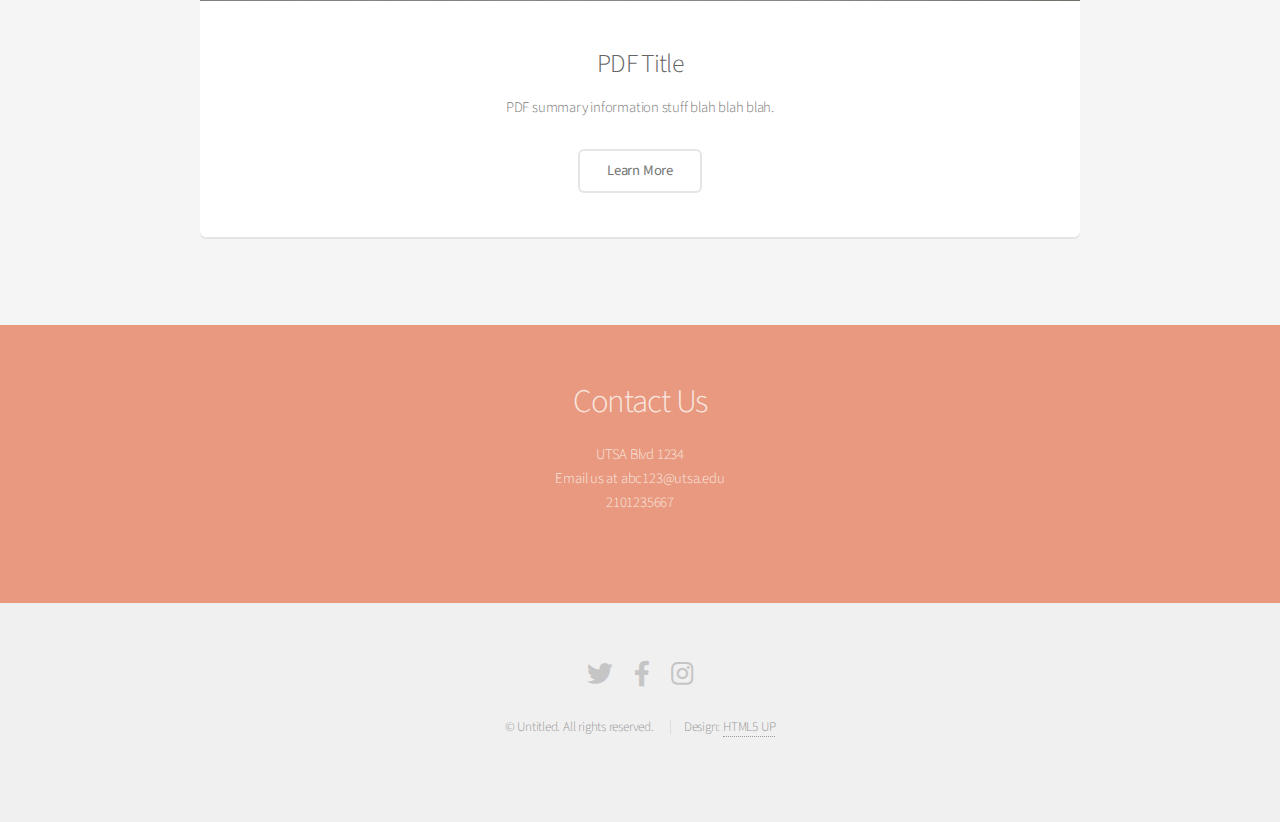
==== commit 751b64ef: "contact us" ====
--- a/index.html
+++ b/index.html
@@ -149,19 +149,10 @@
 		<!-- CTA -->
 		<section id="cta">
 
-			<h2>Sign up for beta access</h2>
-			<p>Blandit varius ut praesent nascetur eu penatibus nisi risus faucibus nunc.</p>
+			<h2>Contact Us</h2>
+			<p>UTSA Blvd 1234</br>Email us at abc123@utsa.edu</br>2101235667</p>
 
-			<form>
-				<div class="row gtr-50 gtr-uniform">
-					<div class="col-8 col-12-mobilep">
-						<input type="email" name="email" id="email" placeholder="Email Address" />
-					</div>
-					<div class="col-4 col-12-mobilep">
-						<input type="submit" value="Sign Up" class="fit" />
-					</div>
-				</div>
-			</form>
+			
 
 		</section>
 
@@ -171,9 +162,9 @@
 				<li><a href="#" class="icon brands fa-twitter"><span class="label">Twitter</span></a></li>
 				<li><a href="#" class="icon brands fa-facebook-f"><span class="label">Facebook</span></a></li>
 				<li><a href="#" class="icon brands fa-instagram"><span class="label">Instagram</span></a></li>
-				<li><a href="#" class="icon brands fa-github"><span class="label">Github</span></a></li>
+				<!-- <li><a href="#" class="icon brands fa-github"><span class="label">Github</span></a></li>
 				<li><a href="#" class="icon brands fa-dribbble"><span class="label">Dribbble</span></a></li>
-				<li><a href="#" class="icon brands fa-google-plus"><span class="label">Google+</span></a></li>
+				<li><a href="#" class="icon brands fa-google-plus"><span class="label">Google+</span></a></li> -->
 			</ul>
 			<ul class="copyright">
 				<li>&copy; Untitled. All rights reserved.</li>
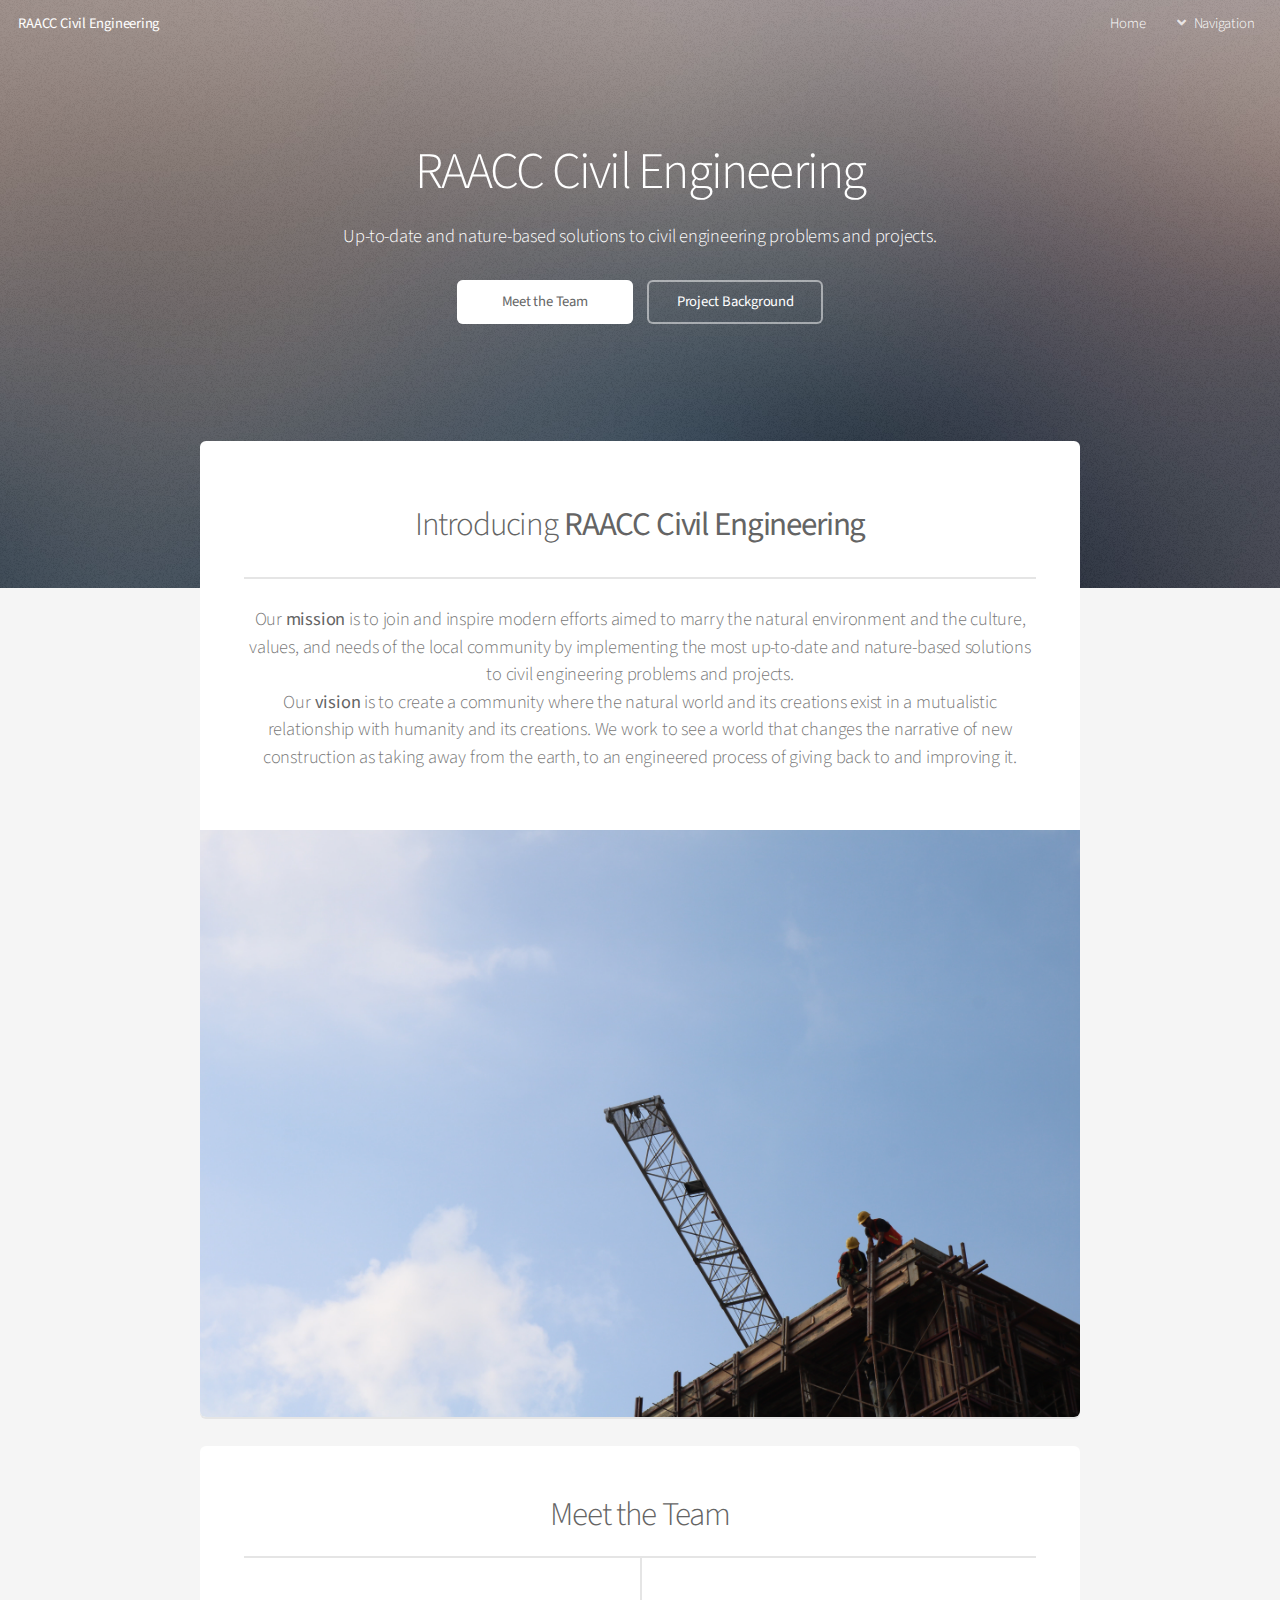
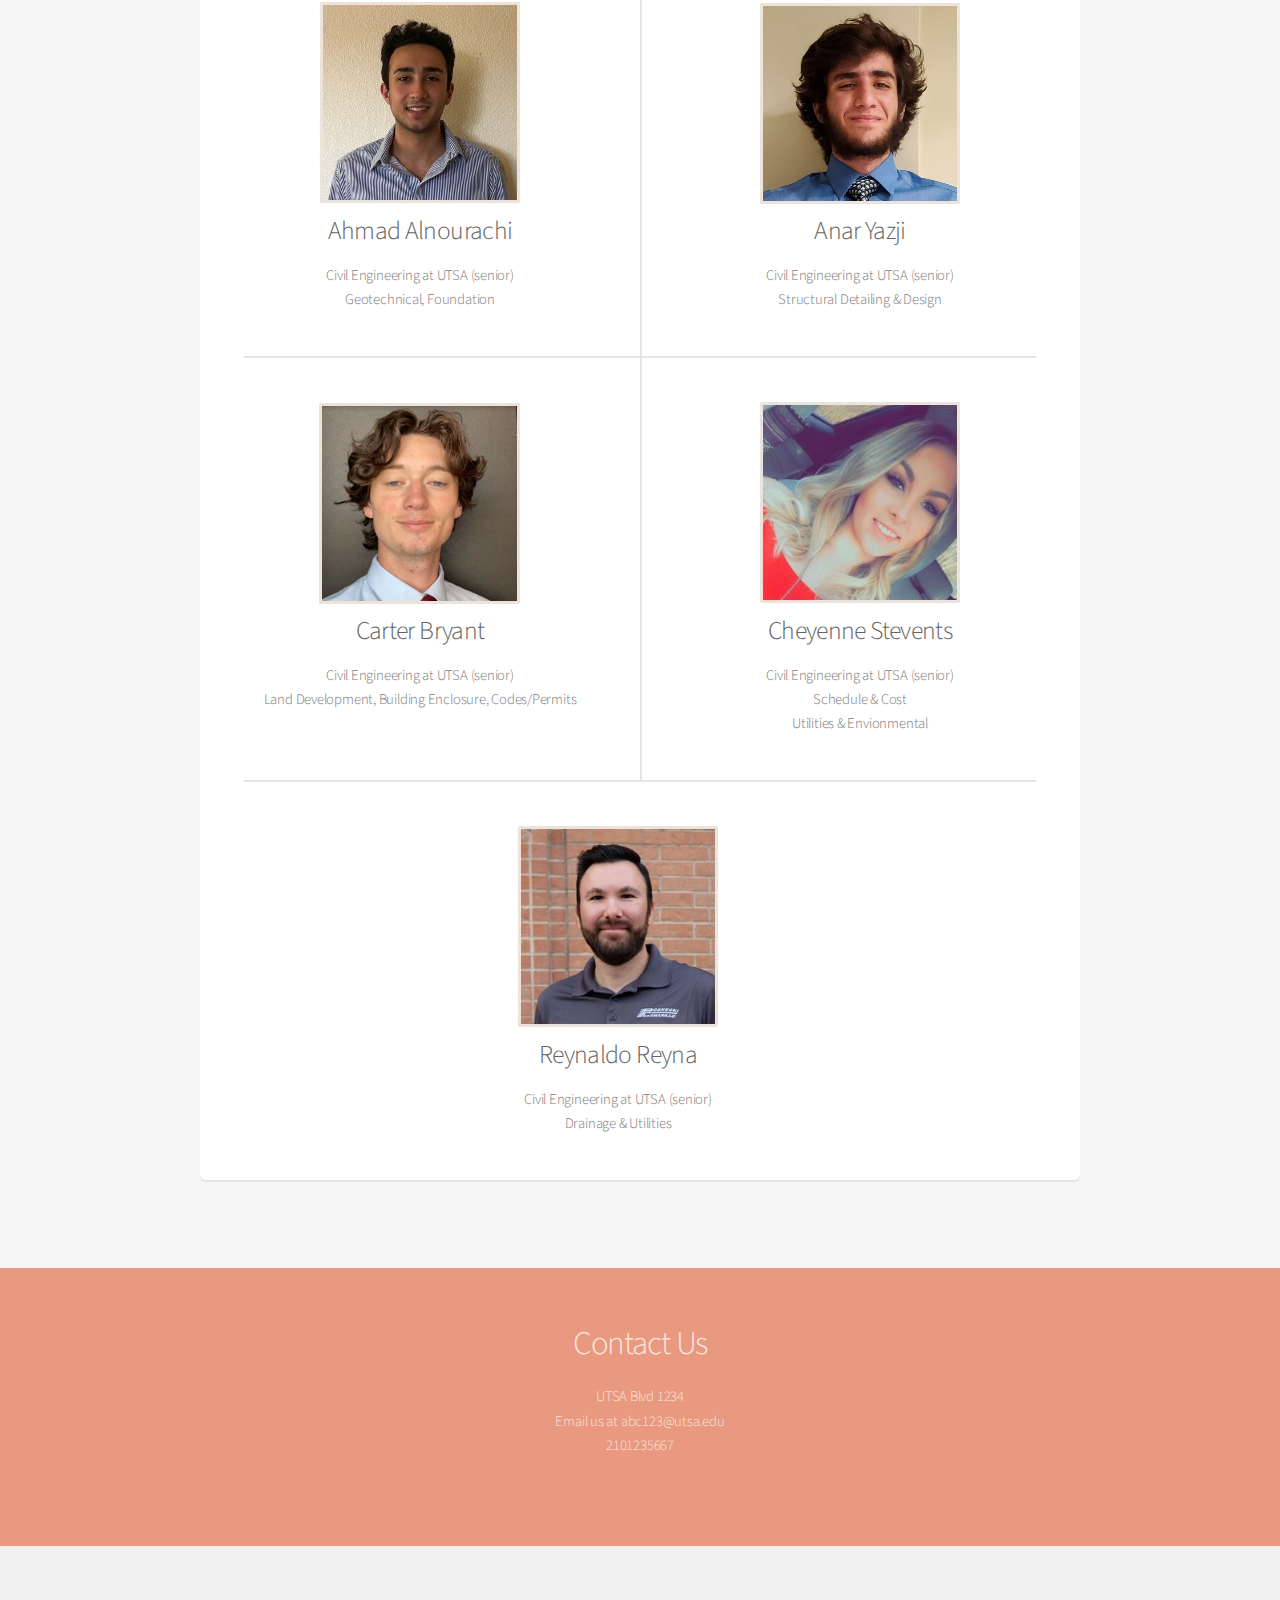
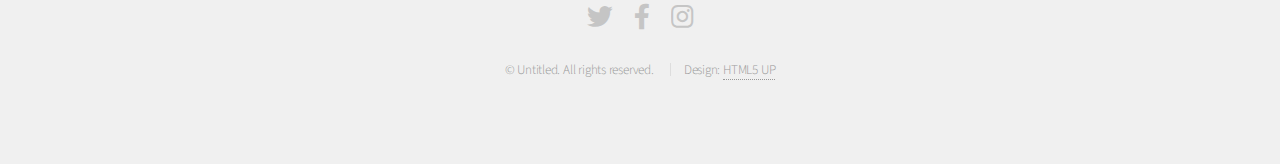
==== commit aed605fb: "project background, fix button to go to project background from main page" ====
--- a/index.html
+++ b/index.html
@@ -25,10 +25,10 @@
 					<li>
 						<a href="#" class="icon solid fa-angle-down">Navigation</a>
 						<ul>
-							<li><a href="generic.html">Generic</a></li>
-							<li><a href="contact.html">Contact</a></li>
+							<li><a href="generic.html">Project Background</a></li>
+							<li><a href="contact.html">Our Services</a></li>
 							<li><a href="elements.html">Elements</a></li>
-							<li>
+							<!-- <li>
 								<a href="#">Submenu</a>
 								<ul>
 									<li><a href="#">Option One</a></li>
@@ -36,7 +36,7 @@
 									<li><a href="#">Option Three</a></li>
 									<li><a href="#">Option Four</a></li>
 								</ul>
-							</li>
+							</li> -->
 						</ul>
 					</li>
 					<!-- <li><a href="#" class="button">Sign Up</a></li> -->
@@ -50,7 +50,7 @@
 			<p>Up-to-date and nature-based solutions to civil engineering problems and projects.</p>
 			<ul class="actions special">
 				<li><a href="#team" class="button primary">Meet the Team</a></li>
-				<li><a href="#project" class="button">Our Project</a></li>
+				<li><a href="generic.html"class="button">Project Background</a></li>
 			</ul>
 		</section>
 
@@ -116,33 +116,6 @@
 				</div>
 			</section>
 
-			<div id="project" class="row">
-				<div class="col-12">
-
-					<section class="box special">
-						<span class="image featured"><img src="images/pic02.jpg" alt="" /></span>
-						<h3>PDF Title</h3>
-						<p>PDF summary information stuff blah blah blah.</p>
-						<ul class="actions special">
-							<li><a href="#" class="button alt">Learn More</a></li>
-						</ul>
-					</section>
-
-				</div>
-				<!-- <div class="col-6 col-12-narrower">
-
-					<section class="box special">
-						<span class="image featured"><img src="images/pic03.jpg" alt="" /></span>
-						<h3>Accumsan integer</h3>
-						<p>Integer volutpat ante et accumsan commophasellus sed aliquam feugiat lorem aliquet ut enim
-							rutrum phasellus iaculis accumsan dolore magna aliquam veroeros.</p>
-						<ul class="actions special">
-							<li><a href="#" class="button alt">Learn More</a></li>
-						</ul>
-					</section>
-
-				</div> -->
-			</div>
 
 		</section>
 
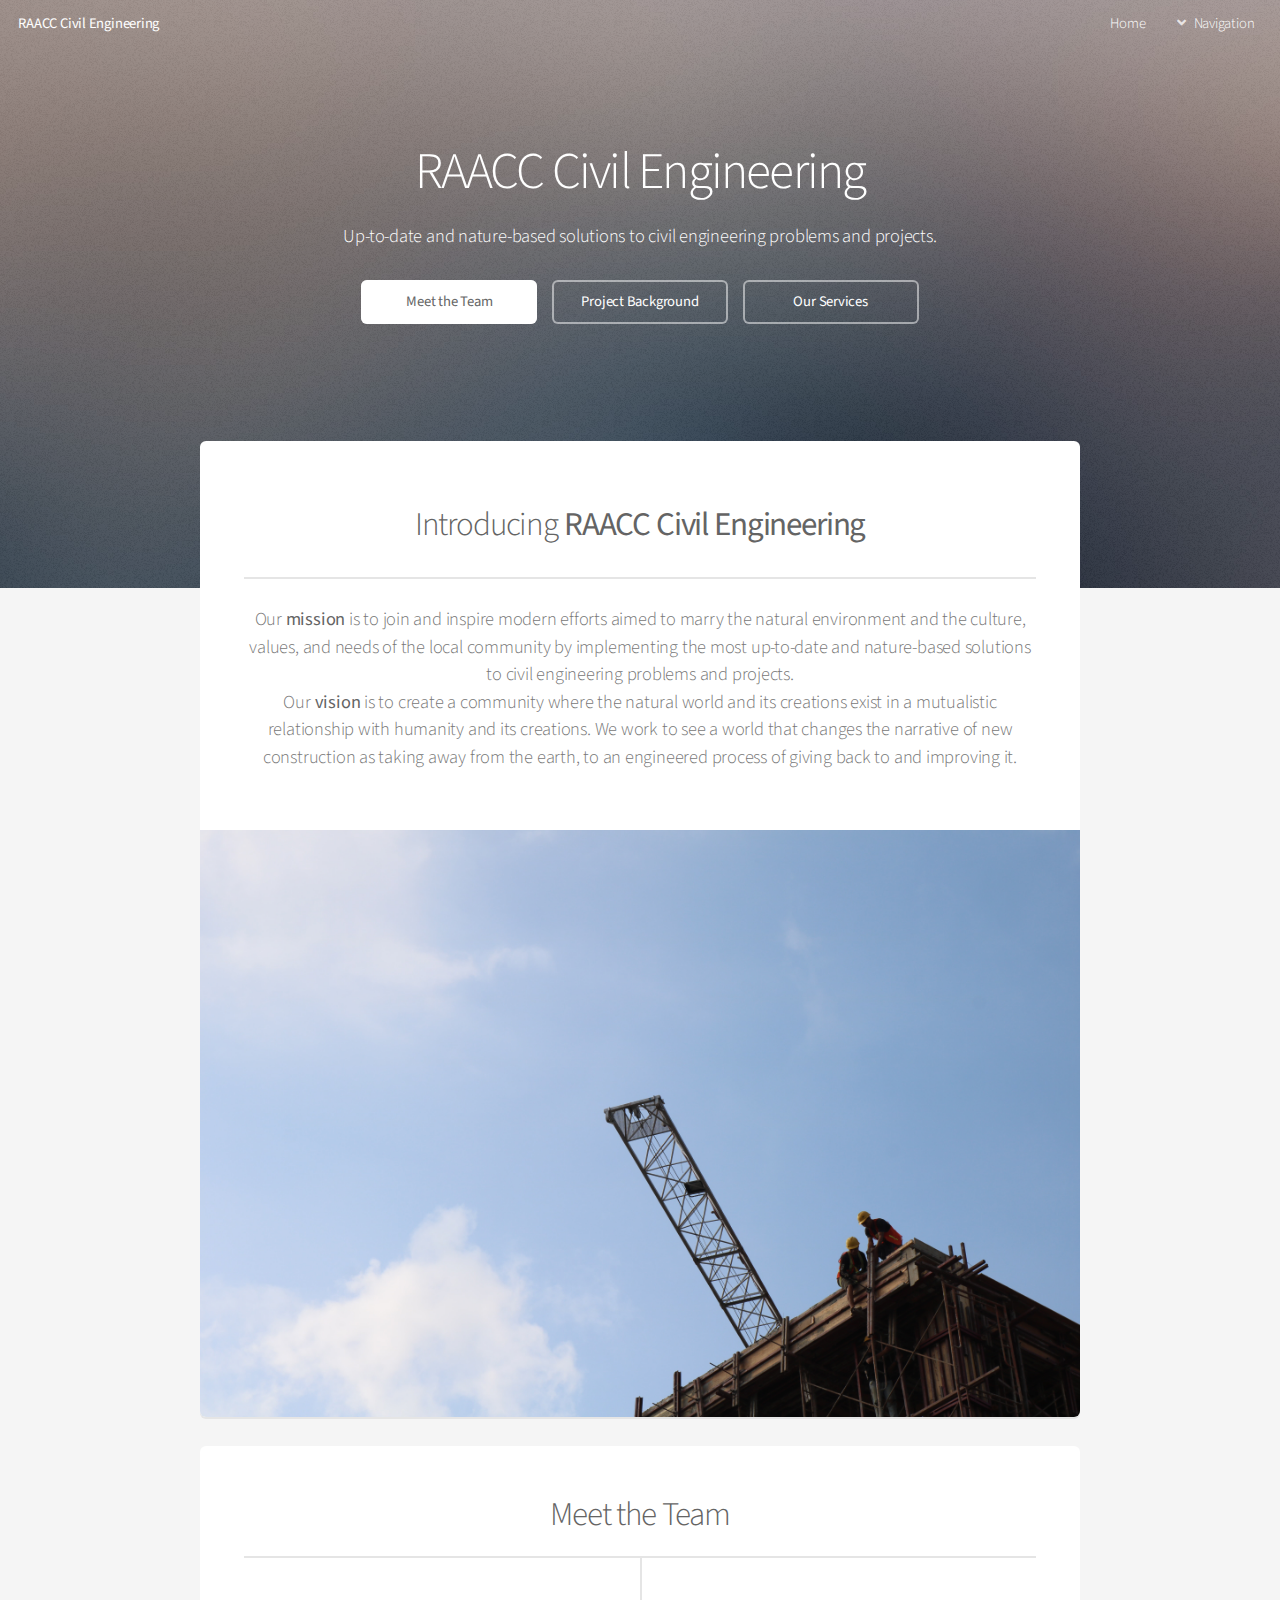
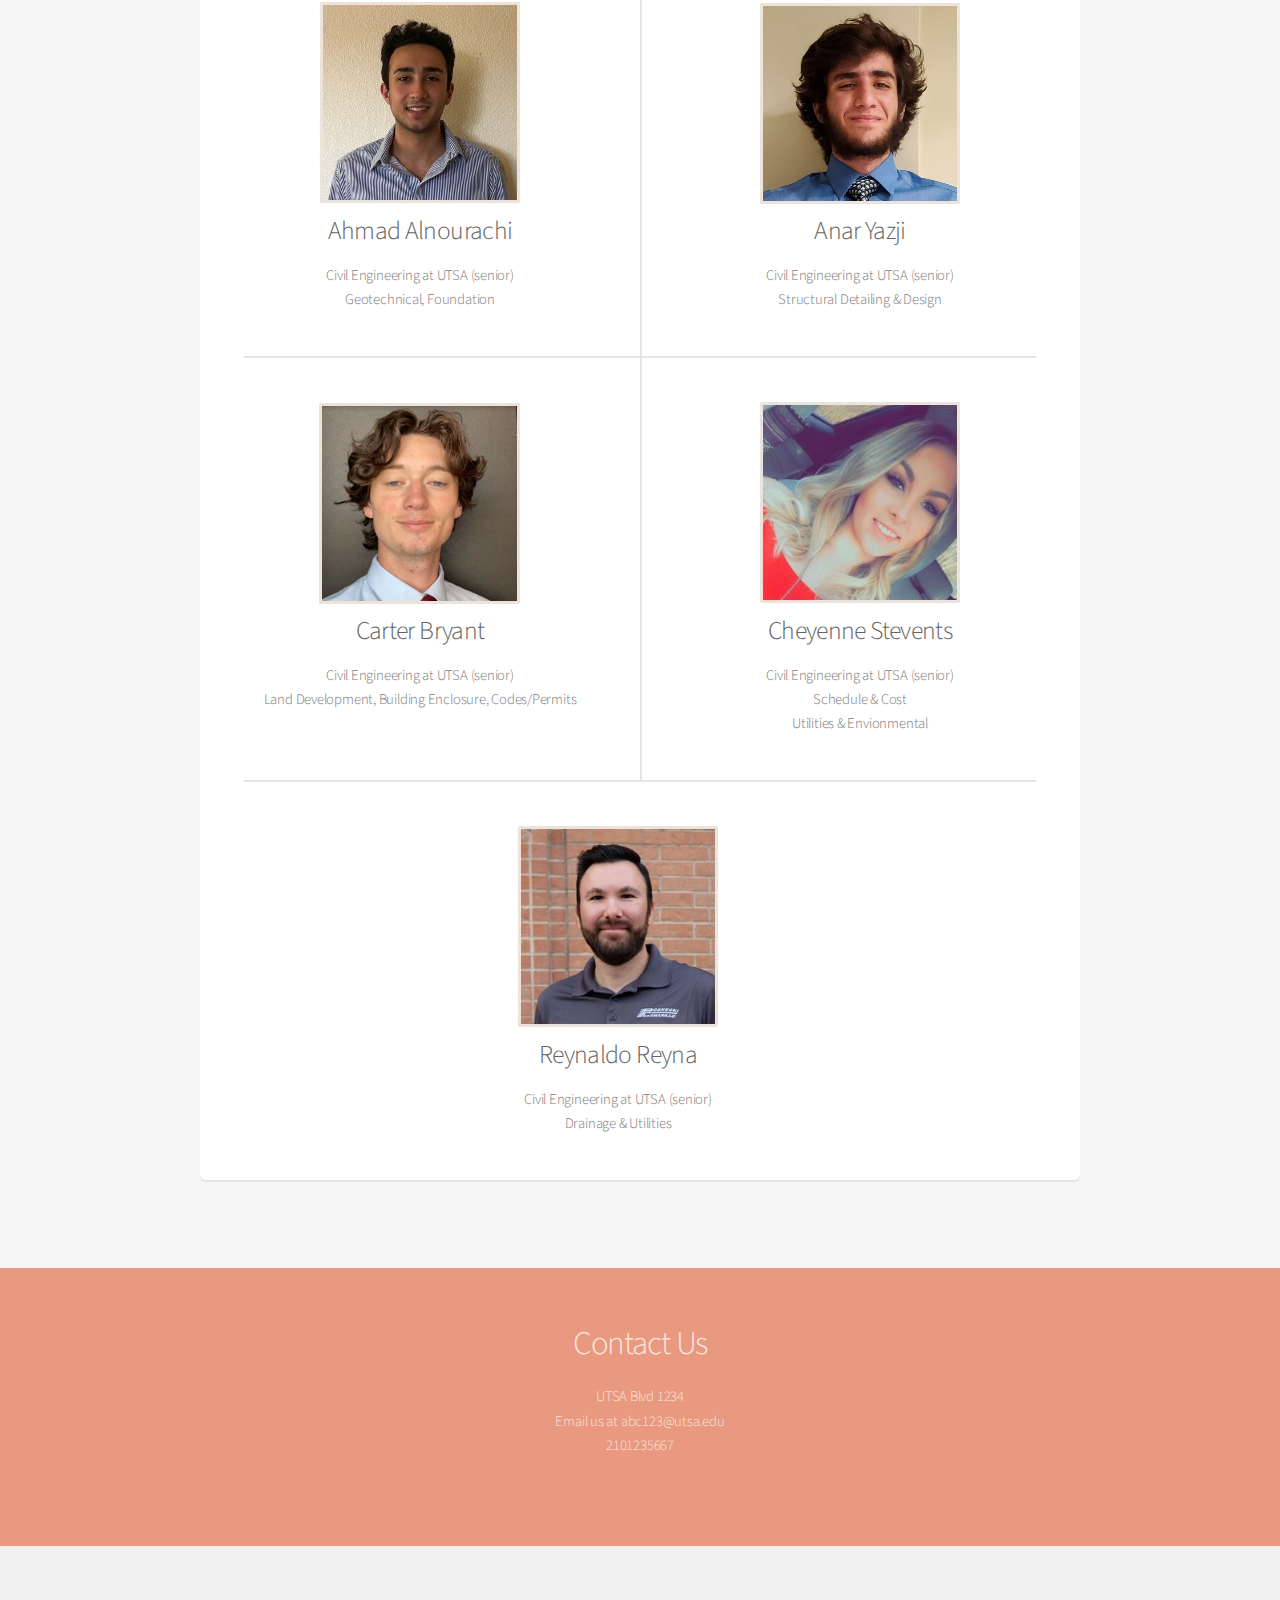
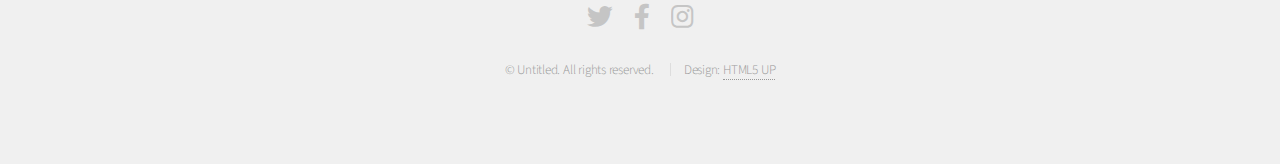
==== commit 14a56557: "our services, contact us" ====
--- a/index.html
+++ b/index.html
@@ -26,8 +26,9 @@
 						<a href="#" class="icon solid fa-angle-down">Navigation</a>
 						<ul>
 							<li><a href="generic.html">Project Background</a></li>
-							<li><a href="contact.html">Our Services</a></li>
-							<li><a href="elements.html">Elements</a></li>
+							<li><a href="services.html">Our Services</a></li>
+							<li><a href="contact.html">Contact Us</a></li>
+							<!-- <li><a href="elements.html">Elements</a></li> -->
 							<!-- <li>
 								<a href="#">Submenu</a>
 								<ul>
@@ -51,6 +52,7 @@
 			<ul class="actions special">
 				<li><a href="#team" class="button primary">Meet the Team</a></li>
 				<li><a href="generic.html"class="button">Project Background</a></li>
+				<li><a href="services.html"class="button">Our Services</a></li>
 			</ul>
 		</section>
 
